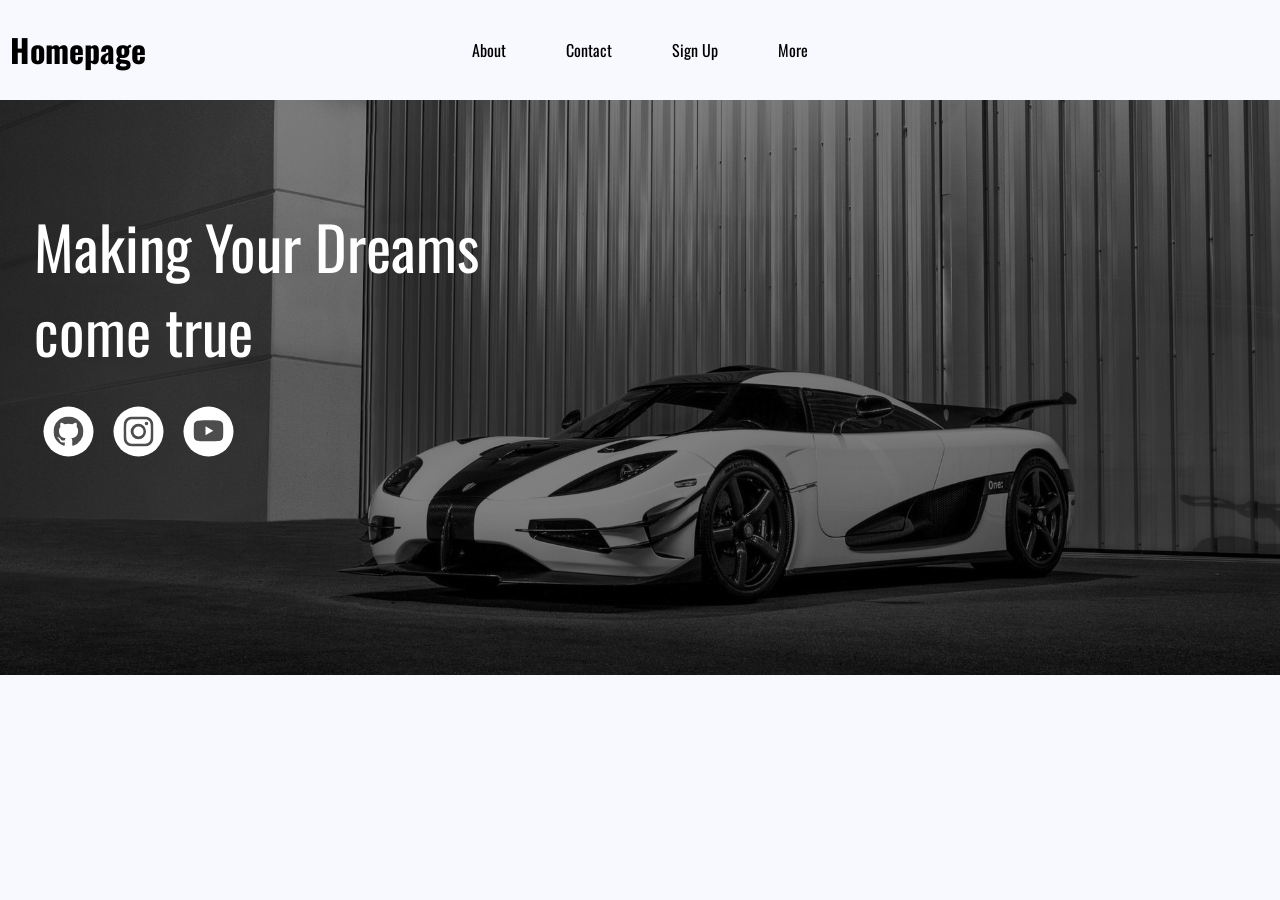
==== index.html @ 8c247302 "Add files via upload" ====
<!DOCTYPE html>
<html lang="en">
<head>
    <meta charset="UTF-8">
    <meta name="viewport" content="width=device-width, initial-scale=1.0">
    <link rel="stylesheet" href="temp.css">
    <link rel="preconnect" href="https://fonts.googleapis.com">
<link rel="preconnect" href="https://fonts.gstatic.com" crossorigin>
<link href="https://fonts.googleapis.com/css2?family=Oswald:wght@200..700&display=swap" rel="stylesheet">
    <title>Home</title>
</head>
<body>
    <div class="loading-screen">
        <div class="loader">
          <span></span>
        </div>
        <p id="load">Loading...</p>
      </div>
    <div class="content">
        <header>
            <h1>Homepage</h1>
            <nav>
                <ul>
                    <li><a href="about.html" class="button">About</a></li>
                    <li><a href="" class="button">Contact</a></li>
                    <li><a href="Signup.html" class="button">Sign Up</a></li>
                    <li><a href="more.html" class="button">More</a></li>
                </ul>
            </nav>
        </header>
        <main>
            <section>
                <div class="image-container">
                    <img src="images/koen.jpg" alt="koenigsegg" id="koen">
                    <div class="overlay-text">
                        <div>Making Your Dreams <br>come true</div>
                        <div class="additionel-content">
                            
                            <ul class="example-2">
                            
                                <li class="icon-content">
                                    <a href="https://github.com/Hightoast" aria-label="GitHub" data-social="github">
                                    <div class="filled"></div>
                                    <svg
                                        xmlns="http://www.w3.org/2000/svg"
                                        width="16"
                                        height="16"
                                        fill="currentColor"
                                        class="bi bi-github"
                                        viewBox="0 0 16 16"
                                        xml:space="preserve"
                                    >
                                        <path
                                        d="M8 0C3.58 0 0 3.58 0 8c0 3.54 2.29 6.53 5.47 7.59.4.07.55-.17.55-.38 0-.19-.01-.82-.01-1.49-2.01.37-2.53-.49-2.69-.94-.09-.23-.48-.94-.82-1.13-.28-.15-.68-.52-.01-.53.63-.01 1.08.58 1.23.82.72 1.21 1.87.87 2.33.66.07-.52.28-.87.51-1.07-1.78-.2-3.64-.89-3.64-3.95 0-.87.31-1.59.82-2.15-.08-.2-.36-1.02.08-2.12 0 0 .67-.21 2.2.82.64-.18 1.32-.27 2-.27s1.36.09 2 .27c1.53-1.04 2.2-.82 2.2-.82.44 1.1.16 1.92.08 2.12.51.56.82 1.27.82 2.15 0 3.07-1.87 3.75-3.65 3.95.29.25.54.73.54 1.48 0 1.07-.01 1.93-.01 2.2 0 .21.15.46.55.38A8.01 8.01 0 0 0 16 8c0-4.42-3.58-8-8-8"
                                        fill="currentColor"
                                        ></path>
                                    </svg>
                                    </a>
                                    <div class="tooltip">GitHub</div>
                                </li>
                                <li class="icon-content">
                                    <a
                                    href="https://www.instagram.com/abdou_guenidi/"
                                    aria-label="Instagram"
                                    data-social="instagram"
                                    >
                                    <div class="filled"></div>
                                    <svg
                                        xmlns="http://www.w3.org/2000/svg"
                                        width="16"
                                        height="16"
                                        fill="currentColor"
                                        class="bi bi-instagram"
                                        viewBox="0 0 16 16"
                                        xml:space="preserve"
                                    >
                                        <path
                                        d="M8 0C5.829 0 5.556.01 4.703.048 3.85.088 3.269.222 2.76.42a3.9 3.9 0 0 0-1.417.923A3.9 3.9 0 0 0 .42 2.76C.222 3.268.087 3.85.048 4.7.01 5.555 0 5.827 0 8.001c0 2.172.01 2.444.048 3.297.04.852.174 1.433.372 1.942.205.526.478.972.923 1.417.444.445.89.719 1.416.923.51.198 1.09.333 1.942.372C5.555 15.99 5.827 16 8 16s2.444-.01 3.298-.048c.851-.04 1.434-.174 1.943-.372a3.9 3.9 0 0 0 1.416-.923c.445-.445.718-.891.923-1.417.197-.509.332-1.09.372-1.942C15.99 10.445 16 10.173 16 8s-.01-2.445-.048-3.299c-.04-.851-.175-1.433-.372-1.941a3.9 3.9 0 0 0-.923-1.417A3.9 3.9 0 0 0 13.24.42c-.51-.198-1.092-.333-1.943-.372C10.443.01 10.172 0 7.998 0zm-.717 1.442h.718c2.136 0 2.389.007 3.232.046.78.035 1.204.166 1.486.275.373.145.64.319.92.599s.453.546.598.92c.11.281.24.705.275 1.485.039.843.047 1.096.047 3.231s-.008 2.389-.047 3.232c-.035.78-.166 1.203-.275 1.485a2.5 2.5 0 0 1-.599.919c-.28.28-.546.453-.92.598-.28.11-.704.24-1.485.276-.843.038-1.096.047-3.232.047s-2.39-.009-3.233-.047c-.78-.036-1.203-.166-1.485-.276a2.5 2.5 0 0 1-.92-.598 2.5 2.5 0 0 1-.6-.92c-.109-.281-.24-.705-.275-1.485-.038-.843-.046-1.096-.046-3.233s.008-2.388.046-3.231c.036-.78.166-1.204.276-1.486.145-.373.319-.64.599-.92s.546-.453.92-.598c.282-.11.705-.24 1.485-.276.738-.034 1.024-.044 2.515-.045zm4.988 1.328a.96.96 0 1 0 0 1.92.96.96 0 0 0 0-1.92m-4.27 1.122a4.109 4.109 0 1 0 0 8.217 4.109 4.109 0 0 0 0-8.217m0 1.441a2.667 2.667 0 1 1 0 5.334 2.667 2.667 0 0 1 0-5.334"
                                        fill="currentColor"
                                        ></path>
                                    </svg>
                                    </a>
                                    <div class="tooltip">Instagram</div>
                                </li>
                                <li class="icon-content">
                                    <a href="https://youtube.com/" aria-label="Youtube" data-social="youtube">
                                    <div class="filled"></div>
                                    <svg xmlns="http://www.w3.org/2000/svg"
                                        width="16"
                                        height="16"
                                        fill="currentColor"
                                        class="bi bi-youtube"
                                        viewBox="0 0 16 16"
                                        xml:space="preserve"
                                    >
                                        <path
                                        d="M8.051 1.999h.089c.822.003 4.987.033 6.11.335a2.01 2.01 0 0 1 1.415 1.42c.101.38.172.883.22 1.402l.01.104.022.26.008.104c.065.914.073 1.77.074 1.957v.075c-.001.194-.01 1.108-.082 2.06l-.008.105-.009.104c-.05.572-.124 1.14-.235 1.558a2.01 2.01 0 0 1-1.415 1.42c-1.16.312-5.569.334-6.18.335h-.142c-.309 0-1.587-.006-2.927-.052l-.17-.006-.087-.004-.171-.007-.171-.007c-1.11-.049-2.167-.128-2.654-.26a2.01 2.01 0 0 1-1.415-1.419c-.111-.417-.185-.986-.235-1.558L.09 9.82l-.008-.104A31 31 0 0 1 0 7.68v-.123c.002-.215.01-.958.064-1.778l.007-.103.003-.052.008-.104.022-.26.01-.104c.048-.519.119-1.023.22-1.402a2.01 2.01 0 0 1 1.415-1.42c.487-.13 1.544-.21 2.654-.26l.17-.007.172-.006.086-.003.171-.007A100 100 0 0 1 7.858 2zM6.4 5.209v4.818l4.157-2.408z"
                                        fill="currentColor"
                                        ></path>
                                    </svg>
                                    </a>
                                    <div class="tooltip">Youtube</div>
                                </li>
                            </ul>
                        </div>
                    </div>
                    
            </section>
        </main>
    </div>
</body>
</html>
---- temp.css ----
body{
    margin: 0px;
    background-color: ghostwhite;
    font-family: Georgia,merriweather,times new roman;
    line-height: 1.4;
    font-family: oswald;
    overflow: hidden;
}
header{
    padding: 30px 10px 30px 10px;
    display:flex;
    justify-content: center;
    align-items: center;
    height: 40px;
    z-index: 10;
    box-shadow: 0 4px 5px rgba(0, 0, 0, 0.1);
}
header h1{
    position:absolute;
    left: 10px;
    color: black;
    font-family: "oswald";
}
nav{
    display:flex;
    justify-content: center;
    margin: auto;
}
nav ul{
    display: flex;
    justify-content: space-evenly;
    padding: 0;
    margin: 0;
    color: black;
}
nav ul li{
    text-decoration: none;
    list-style: none;
    margin: 0 20px;
    color: #000;
}
.button{
    text-decoration: none;
    padding: 5px 10px 5px 10px;
    border-radius: 15px;
    color: #000;
}
.button:visited{
    color: black;
}
.button:hover{
    border-radius: 15px;
    background-color: rgb(40, 40, 40);
    color:white;
    transition: 0.5s ease-in-out;
    box-shadow: 0px 0px 15px rgb(40, 40, 40);
}
.button:active{
    color: #000;
}
#koen{
    top: 0;
    width:100%;
    height: auto;
    filter: grayscale(100%) brightness(50%);

}
.image-container {
    position: relative; 
    display: inline-block;
    top: 0;
  }
  
  .image-container img {
    display: block; 
    width: 100%; 
    height: auto; 
  }
  
  .overlay-text {
    position: absolute; 
    top: 40%;
    left: 20%; 
    transform: translate(-50%, -50%); 
    color: white; 
    padding: 10px 20px; 
    font-size: 60px; 
    text-align: left; 
    z-index: 0;
  }
  .additional-content {
    position: relative;
    z-index: 0; 
    margin-top: 20px; 
    padding: 10px;
} 
ul {
    list-style: none;
  }
  
  .example-2 {
    display: flex;
    justify-content: center;
    align-items: center;
    left: 30px;
    margin: 35px 0 0 0;
    padding: 0;
    width: 210px;
  }
  .example-2 .icon-content {
    margin: 0 10px;
    position: relative;
  }
  .example-2 .icon-content .tooltip {
    position: absolute;
    top: -30px;
    left: 50%;
    transform: translateX(-50%);
    color: #fff;
    padding: 6px 10px;
    border-radius: 5px;
    opacity: 0;
    visibility: hidden;
    font-size: 14px;
    transition: all 0.3s ease;
  }
  .example-2 .icon-content:hover .tooltip {
    opacity: 1;
    visibility: visible;
    top: -40px;
  }
  .example-2 .icon-content a {
    position: relative;
    overflow: hidden;
    display: flex;
    justify-content: center;
    align-items: center;
    width: 50px;
    height: 50px;
    border-radius: 50%;
    color: #4d4d4d;
    background-color: #fff;
    transition: all 0.3s ease-in-out;
  }
  .example-2 .icon-content a:hover {
    box-shadow: 3px 2px 45px 0px rgb(0 0 0 / 12%);
  }
  .example-2 .icon-content a svg {
    position: relative;
    z-index: 1;
    width: 30px;
    height: 30px;
  }
  .example-2 .icon-content a:hover {
    color: white;
  }
  .example-2 .icon-content a .filled {
    position: absolute;
    top: auto;
    bottom: 0;
    left: 0;
    width: 100%;
    height: 0;
    background-color: #000;
    transition: all 0.3s ease-in-out;
  }
  .example-2 .icon-content a:hover .filled {
    height: 100%;
  }
  

  
  .example-2 .icon-content a[data-social="github"] .filled,
  .example-2 .icon-content a[data-social="github"] ~ .tooltip {
    background-color: #24262a;
  }
  .example-2 .icon-content a[data-social="instagram"] .filled,
  .example-2 .icon-content a[data-social="instagram"] ~ .tooltip {
    background: linear-gradient(
      45deg,
      #405de6,
      #5b51db,
      #b33ab4,
      #c135b4,
      #e1306c,
      #fd1f1f
    );
  }
  .example-2 .icon-content a[data-social="youtube"] .filled,
  .example-2 .icon-content a[data-social="youtube"] ~ .tooltip {
    background-color: #ff0000;
  }

.loading-screen {
  position: fixed;
  top: 0;
  left: 0;
  width: 100%;
  height: 100%;
  background-color: #474747; 
  display: flex;
  flex-direction: column;
  justify-content: center;
  align-items: center;
  z-index: 9999; 
  font-family: Arial, sans-serif;
  opacity: 1;
  visibility: visible;
  animation: hide-loading 4s ease forwards;
}

#load{
  font-family: "oswald";
  font-size: larger;
}
.loader {
  position: relative;
  width: 150px;
  height: 150px;
  background: transparent;
  border-radius: 50%;
  box-shadow: 25px 25px 75px rgba(0, 0, 0, 0.55);
  border: 1px solid #000000;
  display: flex;
  align-items: center;
  justify-content: center;
  overflow: hidden;
}

.loader::before {
  content: '';
  position: absolute;
  inset: 20px;
  background: transparent;
  border: 1px dashed #000000;
  border-radius: 50%;
  box-shadow: inset -5px -5px 25px rgba(0, 0, 0, 0.25),
              inset 5px 5px 35px rgba(0, 0, 0, 0.25);
}

.loader::after {
  content: '';
  position: absolute;
  width: 50px;
  height: 50px;
  border-radius: 50%;
  border: 1px dashed #000000;
  box-shadow: inset -5px -5px 25px rgba(0, 0, 0, 0.25),
              inset 5px 5px 35px rgba(0, 0, 0, 0.25);
}

.loader span {
  position: absolute;
  top: 50%;
  left: 50%;
  width: 50%;
  height: 100%;
  background: transparent;
  transform-origin: top left;
  animation: radar81 2s linear infinite;
  border-top: 1px dashed #000000;
}

.loader span::before {
  content: '';
  position: absolute;
  top: 0;
  left: 0;
  width: 100%;
  height: 100%;
  background: seagreen;
  transform-origin: top left;
  transform: rotate(-55deg);
  filter: blur(30px) drop-shadow(20px 20px 20px seagreen);
}


@keyframes radar81 {
  0% {
    transform: rotate(0deg);
  }
  100% {
    transform: rotate(360deg);
  }
}


@keyframes hide-loading {
  0%, 87.5% {
    opacity: 1;
  }
  100% {
    opacity: 0;
    visibility: hidden;
  }
}

@keyframes show-content {
  to {
    opacity: 1;
    visibility: visible;
  }
}

.content {
  opacity: 0;
  visibility: hidden;
  animation: show-content 1s ease forwards;
}
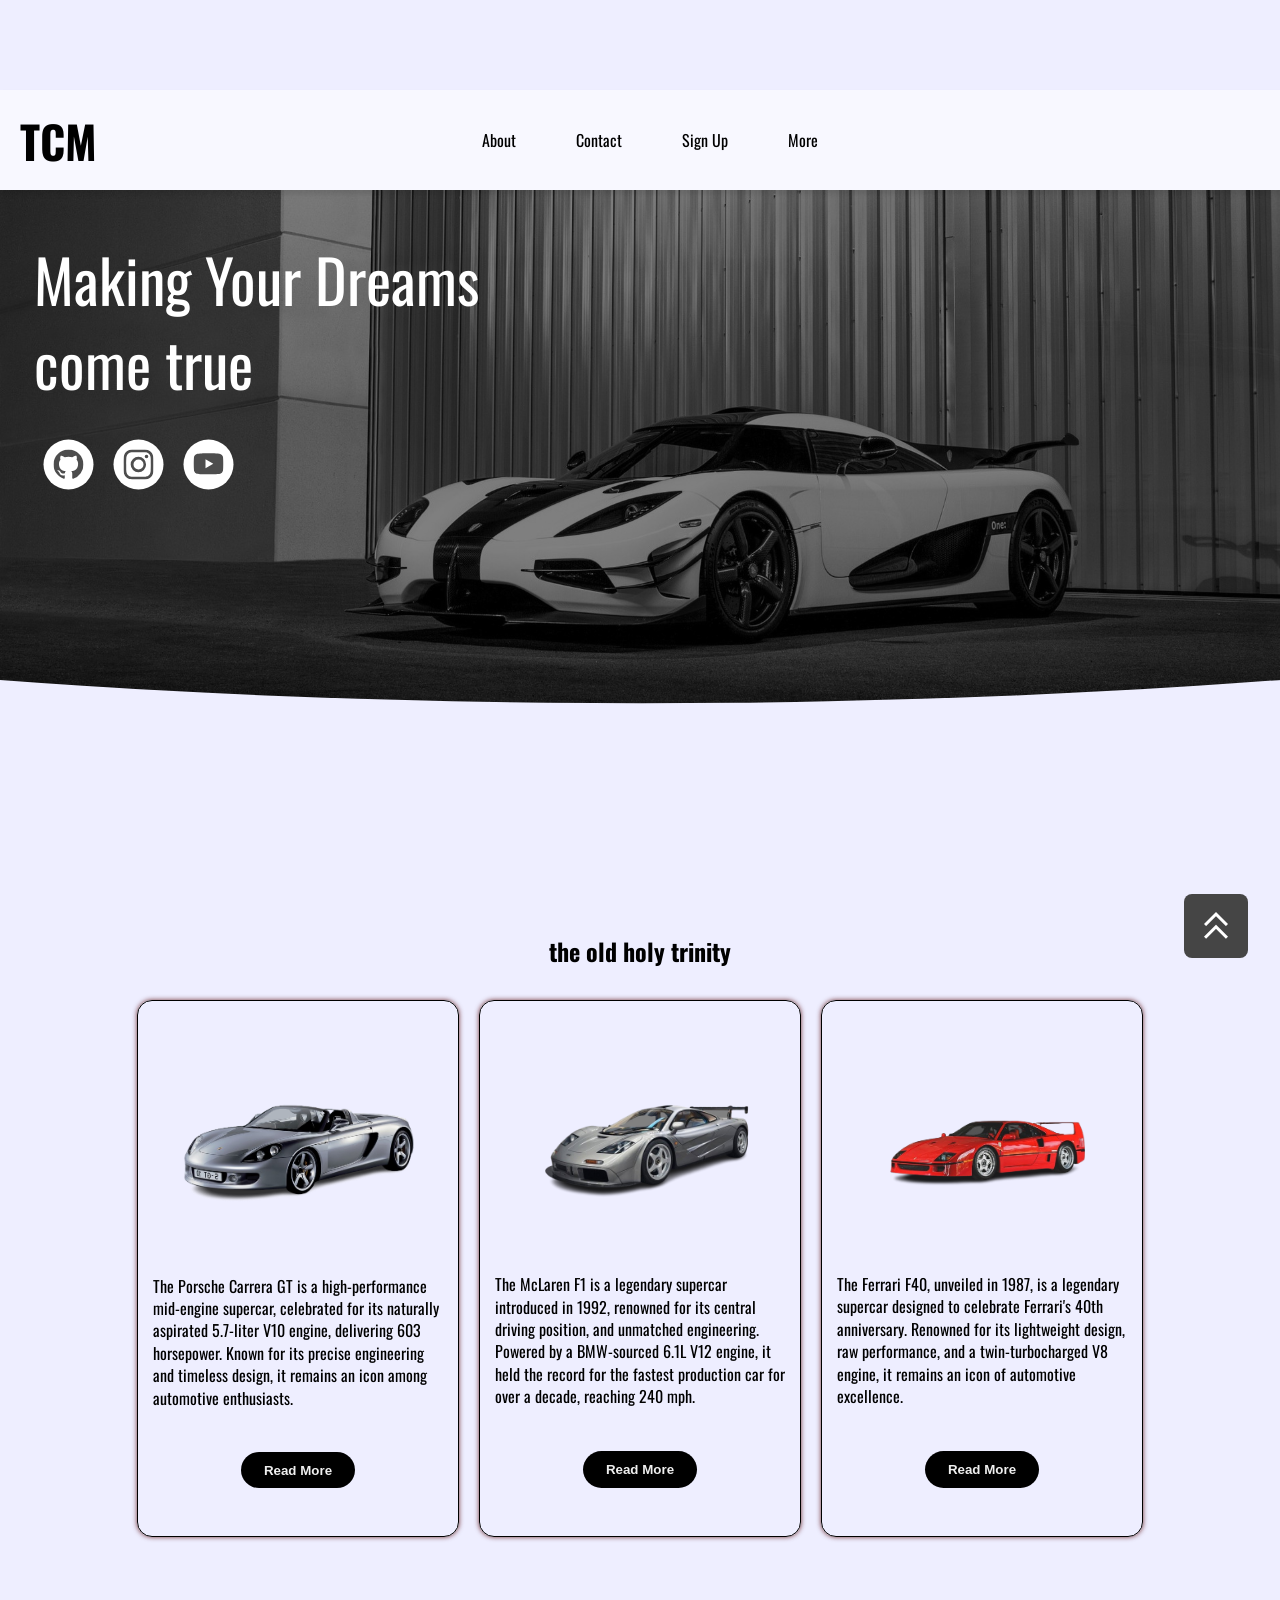
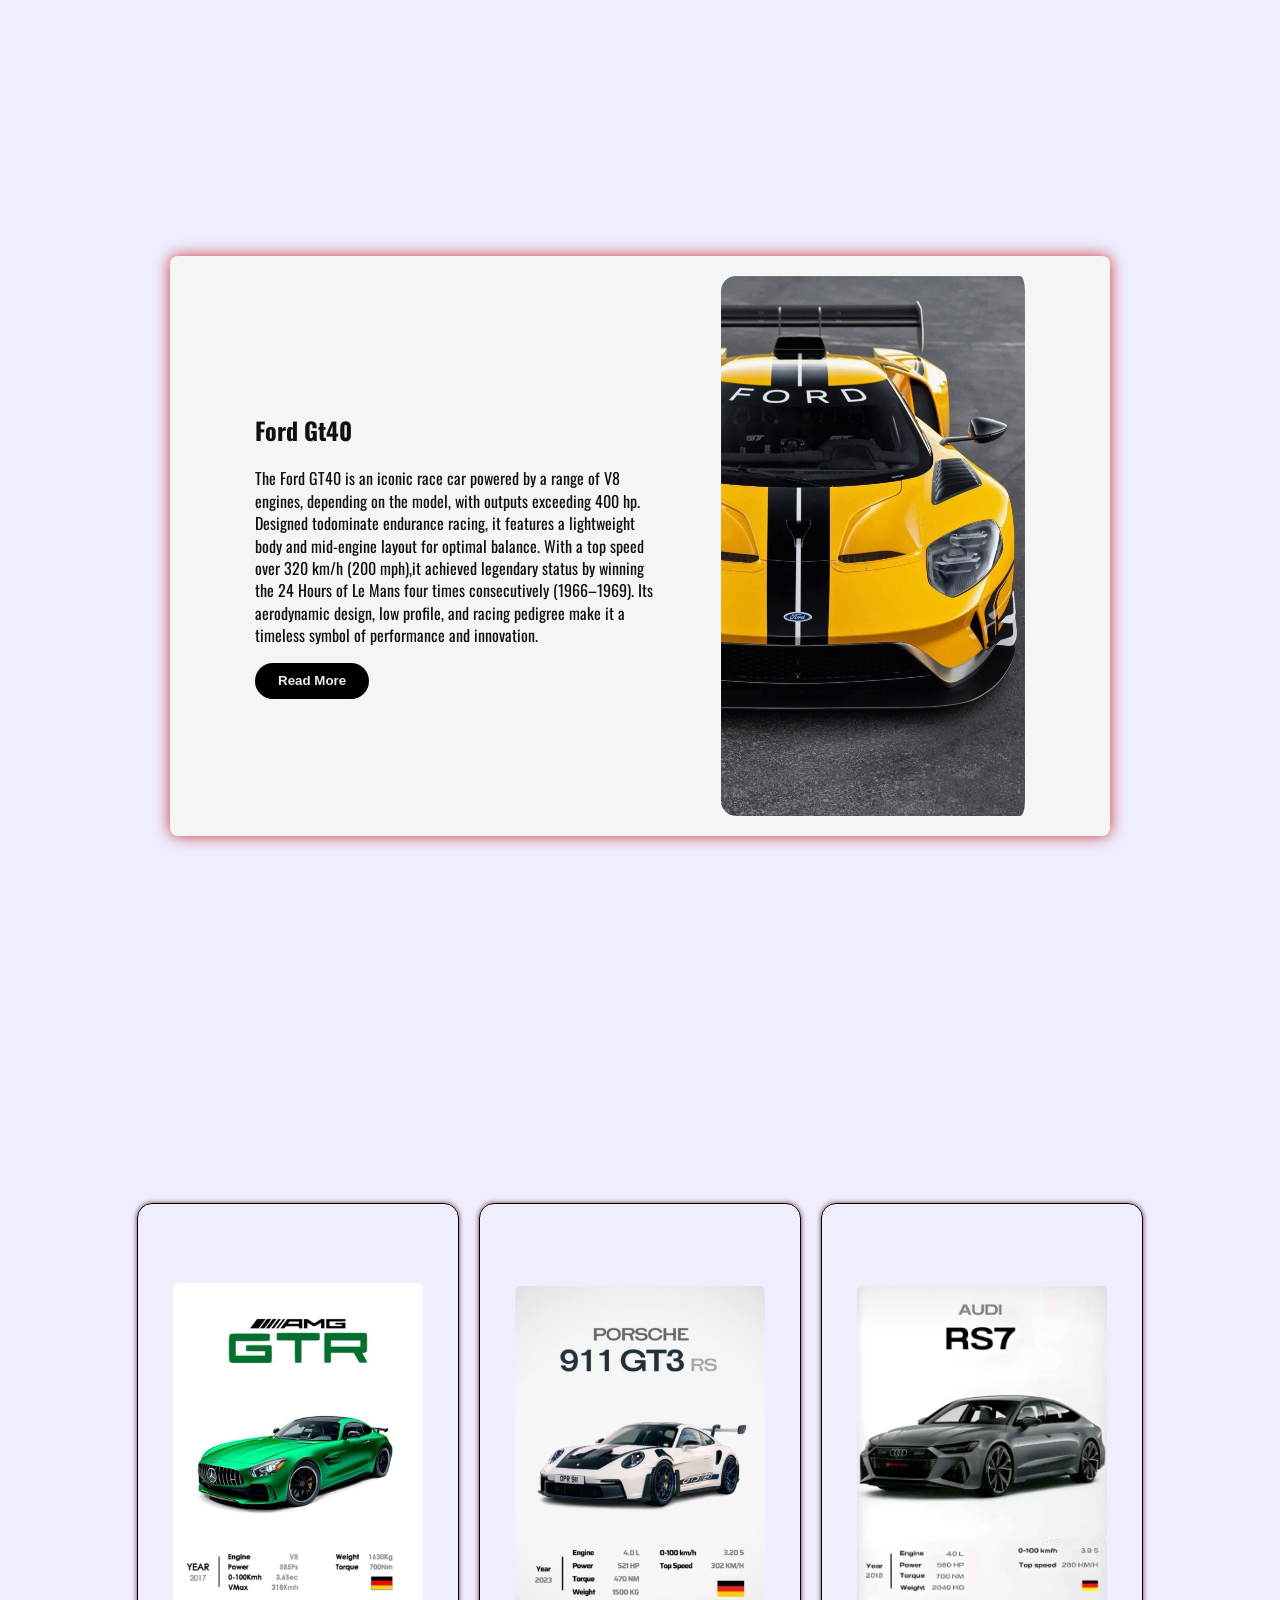
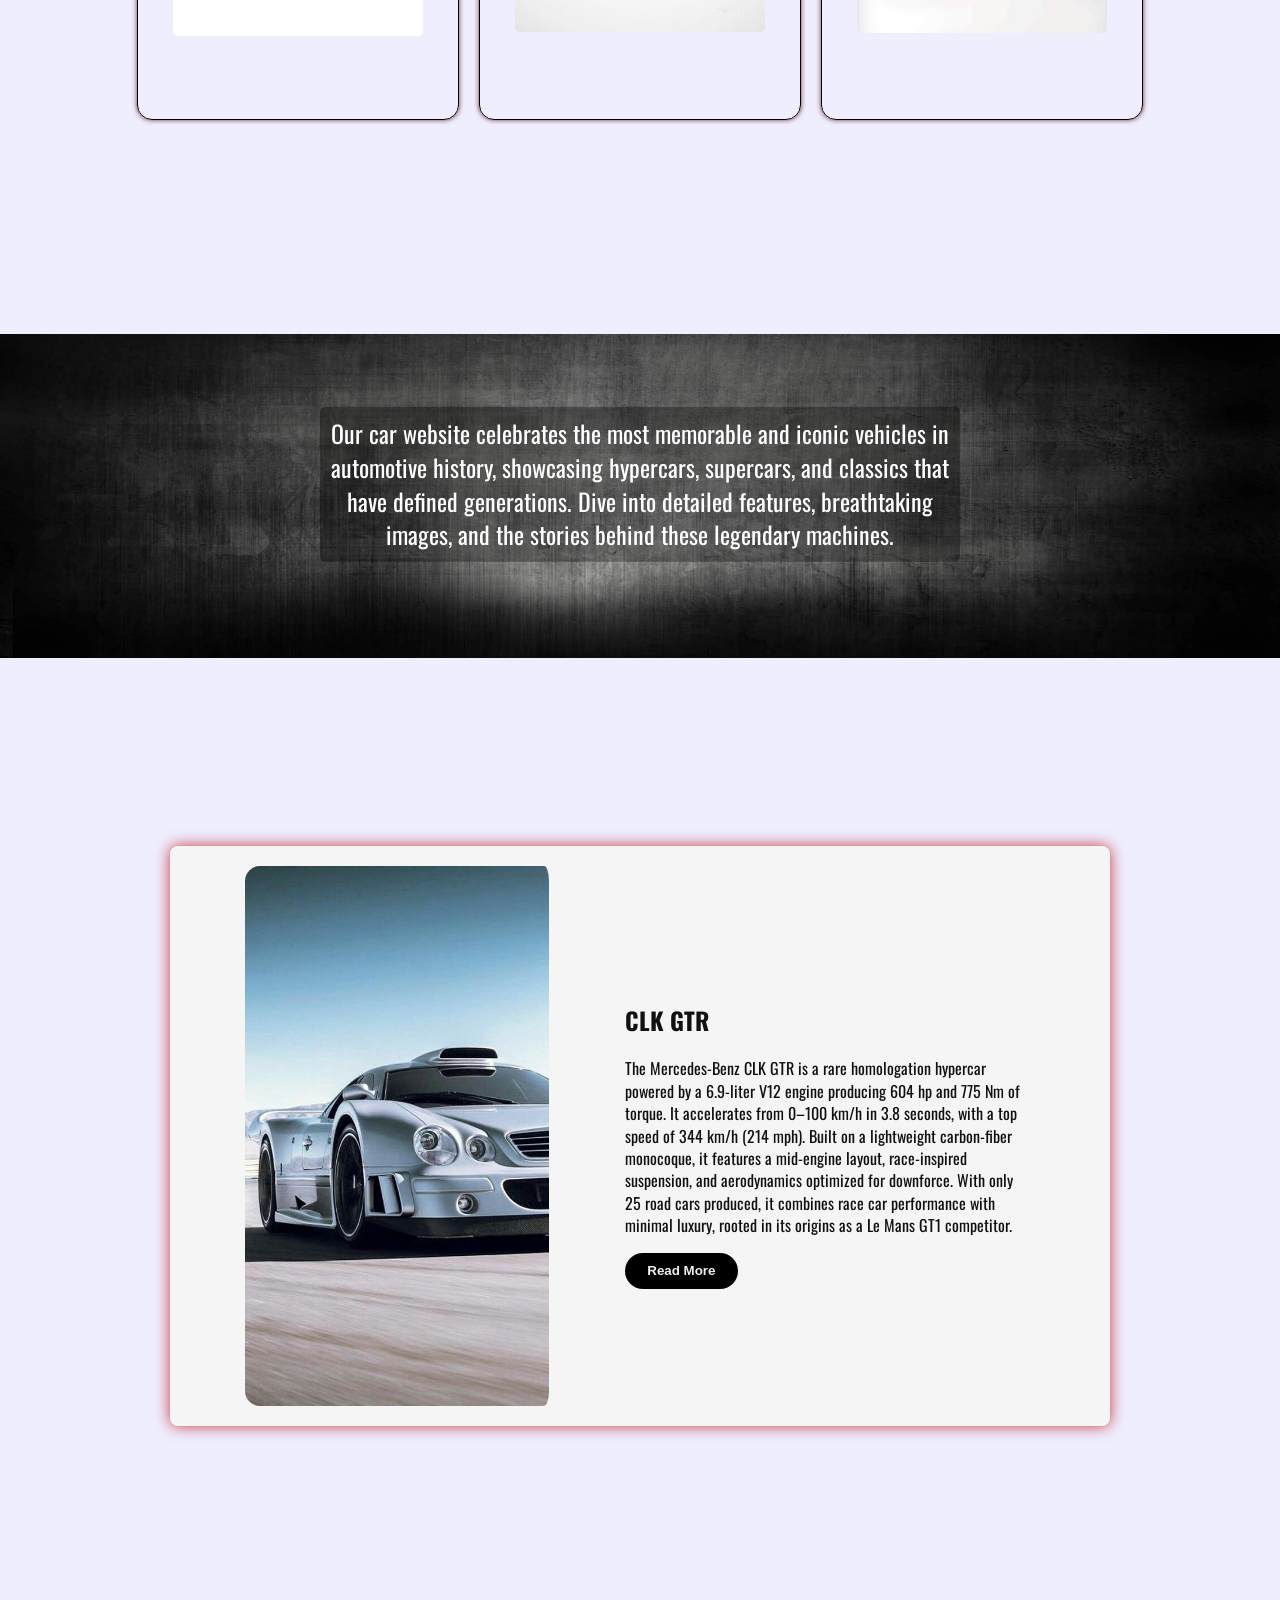
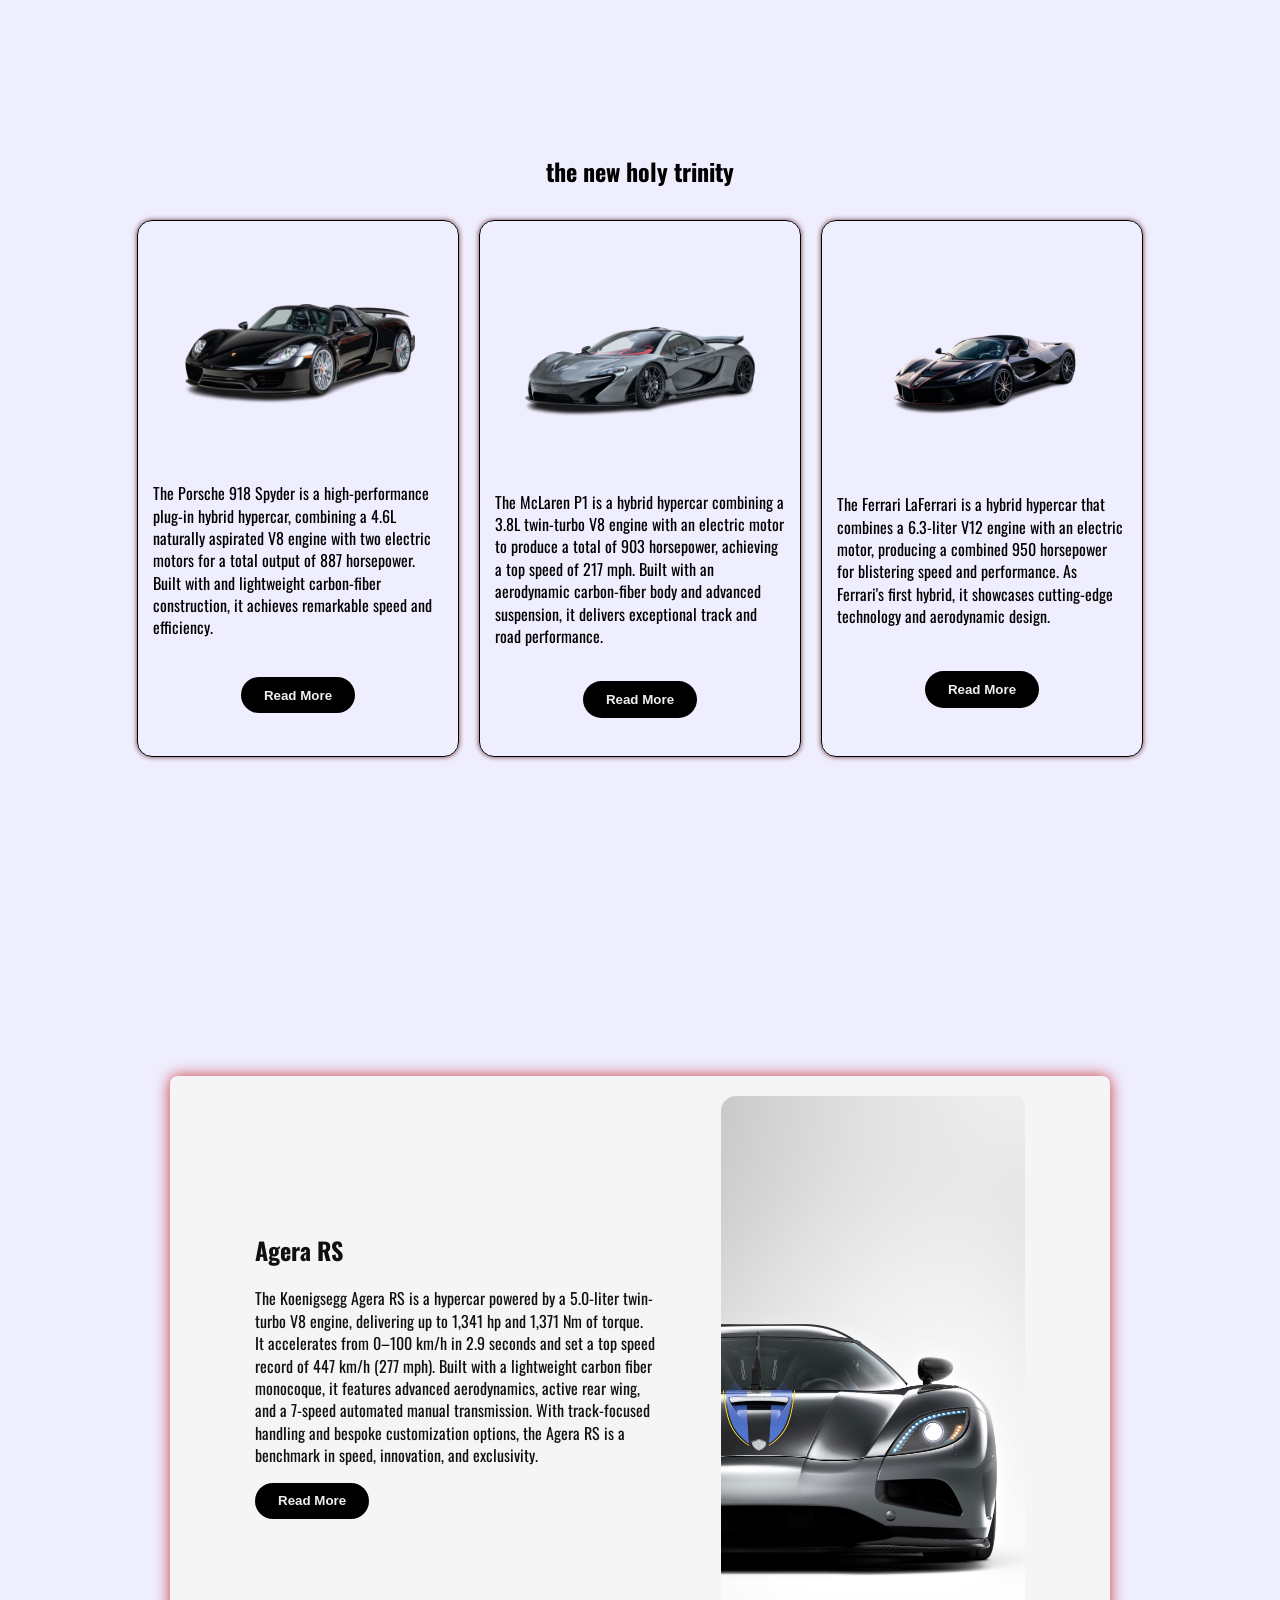
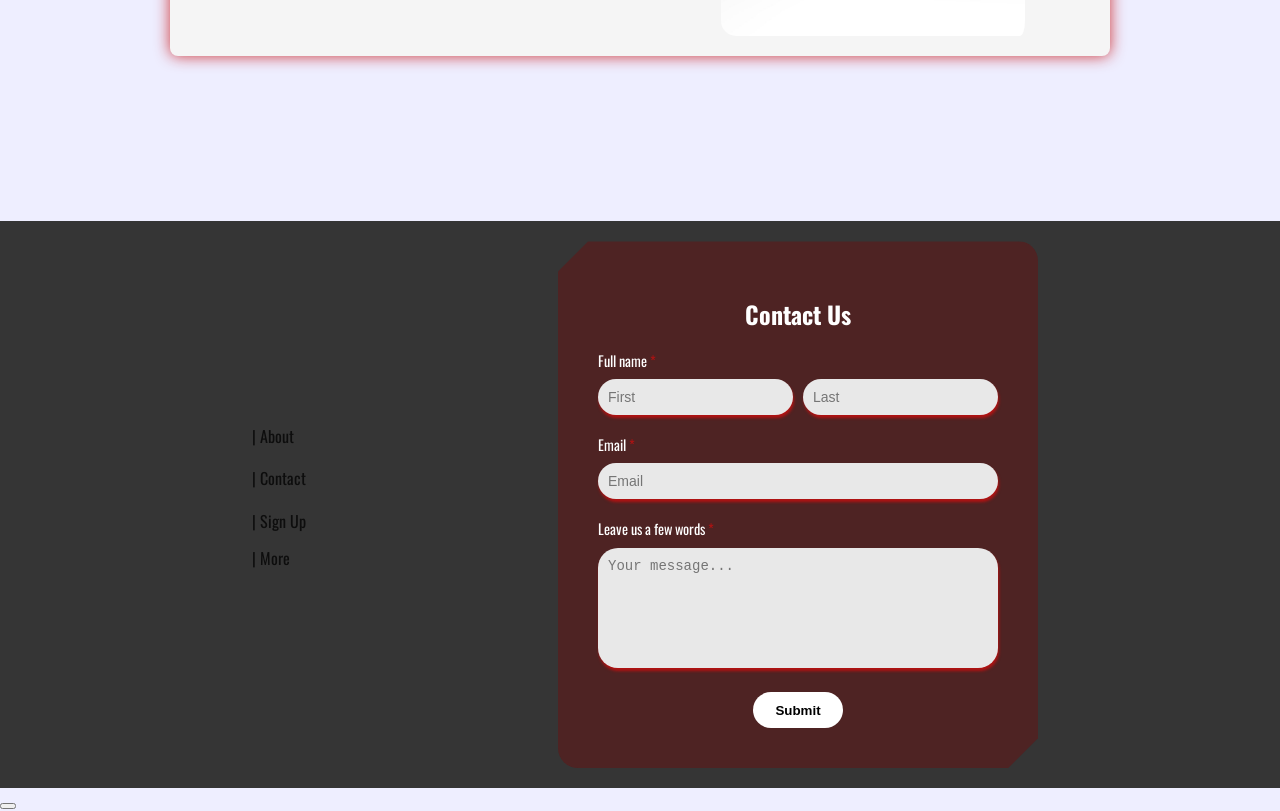
==== commit 8fff8b21: "Add files via upload" ====
--- a/index.html
+++ b/index.html
@@ -7,6 +7,10 @@
     <link rel="preconnect" href="https://fonts.googleapis.com">
 <link rel="preconnect" href="https://fonts.gstatic.com" crossorigin>
 <link href="https://fonts.googleapis.com/css2?family=Oswald:wght@200..700&display=swap" rel="stylesheet">
+<link rel="preconnect" href="https://fonts.googleapis.com">
+<link rel="preconnect" href="https://fonts.gstatic.com" crossorigin>
+<link href="https://fonts.googleapis.com/css2?family=Montserrat:ital,wght@0,100&display=swap" rel="stylesheet">
+<link rel="stylesheet" href="https://fonts.googleapis.com/css2?family=Material+Symbols+Outlined:opsz,wght,FILL,GRAD@20..48,100..700,0..1,-50..200" />
     <title>Home</title>
 </head>
 <body>
@@ -15,98 +19,339 @@
           <span></span>
         </div>
         <p id="load">Loading...</p>
-      </div>
-    <div class="content">
-        <header>
-            <h1>Homepage</h1>
-            <nav>
-                <ul>
-                    <li><a href="about.html" class="button">About</a></li>
-                    <li><a href="" class="button">Contact</a></li>
-                    <li><a href="Signup.html" class="button">Sign Up</a></li>
-                    <li><a href="more.html" class="button">More</a></li>
+    </div>
+    <div class="content id="#top">
+        <div id="idk">
+            <header>
+                <span class="tool"><h1 id="five">TCM</h1><span class="tool-text">The Car Museum</span></span> 
+                <nav>
+                    <ul>
+                        <li><a href="about.html" class="button">About</a></li>
+                        <li><a href="contact.html" class="button">Contact</a></li>
+                        <li><a href="Signup.html" class="button">Sign Up</a></li>
+                        <li><a href="more.html" class="button">More</a></li>
+                    </ul>
+                </nav>
+            </header>
+            <section>
+                    <div class="image-container">
+                        <img src="images/koen.jpg" alt="koenigsegg" id="koen">
+                        <div class="overlay-text">
+                            <div>Making Your Dreams <br>come true</div>
+                            <div class="additionel-content">
+                                
+                                <ul class="example-2">
+                                
+                                    <li class="icon-content">
+                                        <a href="https://github.com/Hightoast" aria-label="GitHub" data-social="github">
+                                        <div class="filled"></div>
+                                        <svg
+                                            xmlns="http://www.w3.org/2000/svg"
+                                            width="16"
+                                            height="16"
+                                            fill="currentColor"
+                                            class="bi bi-github"
+                                            viewBox="0 0 16 16"
+                                            xml:space="preserve"
+                                        >
+                                            <path
+                                            d="M8 0C3.58 0 0 3.58 0 8c0 3.54 2.29 6.53 5.47 7.59.4.07.55-.17.55-.38 0-.19-.01-.82-.01-1.49-2.01.37-2.53-.49-2.69-.94-.09-.23-.48-.94-.82-1.13-.28-.15-.68-.52-.01-.53.63-.01 1.08.58 1.23.82.72 1.21 1.87.87 2.33.66.07-.52.28-.87.51-1.07-1.78-.2-3.64-.89-3.64-3.95 0-.87.31-1.59.82-2.15-.08-.2-.36-1.02.08-2.12 0 0 .67-.21 2.2.82.64-.18 1.32-.27 2-.27s1.36.09 2 .27c1.53-1.04 2.2-.82 2.2-.82.44 1.1.16 1.92.08 2.12.51.56.82 1.27.82 2.15 0 3.07-1.87 3.75-3.65 3.95.29.25.54.73.54 1.48 0 1.07-.01 1.93-.01 2.2 0 .21.15.46.55.38A8.01 8.01 0 0 0 16 8c0-4.42-3.58-8-8-8"
+                                            fill="currentColor"
+                                            ></path>
+                                        </svg>
+                                        </a>
+                                        <div class="tooltip">GitHub</div>
+                                    </li>
+                                    <li class="icon-content">
+                                        <a
+                                        href="https://www.instagram.com/abdou_guenidi/"
+                                        aria-label="Instagram"
+                                        data-social="instagram"
+                                        >
+                                        <div class="filled"></div>
+                                        <svg
+                                            xmlns="http://www.w3.org/2000/svg"
+                                            width="16"
+                                            height="16"
+                                            fill="currentColor"
+                                            class="bi bi-instagram"
+                                            viewBox="0 0 16 16"
+                                            xml:space="preserve"
+                                        >
+                                            <path
+                                            d="M8 0C5.829 0 5.556.01 4.703.048 3.85.088 3.269.222 2.76.42a3.9 3.9 0 0 0-1.417.923A3.9 3.9 0 0 0 .42 2.76C.222 3.268.087 3.85.048 4.7.01 5.555 0 5.827 0 8.001c0 2.172.01 2.444.048 3.297.04.852.174 1.433.372 1.942.205.526.478.972.923 1.417.444.445.89.719 1.416.923.51.198 1.09.333 1.942.372C5.555 15.99 5.827 16 8 16s2.444-.01 3.298-.048c.851-.04 1.434-.174 1.943-.372a3.9 3.9 0 0 0 1.416-.923c.445-.445.718-.891.923-1.417.197-.509.332-1.09.372-1.942C15.99 10.445 16 10.173 16 8s-.01-2.445-.048-3.299c-.04-.851-.175-1.433-.372-1.941a3.9 3.9 0 0 0-.923-1.417A3.9 3.9 0 0 0 13.24.42c-.51-.198-1.092-.333-1.943-.372C10.443.01 10.172 0 7.998 0zm-.717 1.442h.718c2.136 0 2.389.007 3.232.046.78.035 1.204.166 1.486.275.373.145.64.319.92.599s.453.546.598.92c.11.281.24.705.275 1.485.039.843.047 1.096.047 3.231s-.008 2.389-.047 3.232c-.035.78-.166 1.203-.275 1.485a2.5 2.5 0 0 1-.599.919c-.28.28-.546.453-.92.598-.28.11-.704.24-1.485.276-.843.038-1.096.047-3.232.047s-2.39-.009-3.233-.047c-.78-.036-1.203-.166-1.485-.276a2.5 2.5 0 0 1-.92-.598 2.5 2.5 0 0 1-.6-.92c-.109-.281-.24-.705-.275-1.485-.038-.843-.046-1.096-.046-3.233s.008-2.388.046-3.231c.036-.78.166-1.204.276-1.486.145-.373.319-.64.599-.92s.546-.453.92-.598c.282-.11.705-.24 1.485-.276.738-.034 1.024-.044 2.515-.045zm4.988 1.328a.96.96 0 1 0 0 1.92.96.96 0 0 0 0-1.92m-4.27 1.122a4.109 4.109 0 1 0 0 8.217 4.109 4.109 0 0 0 0-8.217m0 1.441a2.667 2.667 0 1 1 0 5.334 2.667 2.667 0 0 1 0-5.334"
+                                            fill="currentColor"
+                                            ></path>
+                                        </svg>
+                                        </a>
+                                        <div class="tooltip">Instagram</div>
+                                    </li>
+                                    <li class="icon-content">
+                                        <a href="https://youtube.com/" aria-label="Youtube" data-social="youtube">
+                                        <div class="filled"></div>
+                                        <svg xmlns="http://www.w3.org/2000/svg"
+                                            width="16"
+                                            height="16"
+                                            fill="currentColor"
+                                            class="bi bi-youtube"
+                                            viewBox="0 0 16 16"
+                                            xml:space="preserve"
+                                        >
+                                            <path
+                                            d="M8.051 1.999h.089c.822.003 4.987.033 6.11.335a2.01 2.01 0 0 1 1.415 1.42c.101.38.172.883.22 1.402l.01.104.022.26.008.104c.065.914.073 1.77.074 1.957v.075c-.001.194-.01 1.108-.082 2.06l-.008.105-.009.104c-.05.572-.124 1.14-.235 1.558a2.01 2.01 0 0 1-1.415 1.42c-1.16.312-5.569.334-6.18.335h-.142c-.309 0-1.587-.006-2.927-.052l-.17-.006-.087-.004-.171-.007-.171-.007c-1.11-.049-2.167-.128-2.654-.26a2.01 2.01 0 0 1-1.415-1.419c-.111-.417-.185-.986-.235-1.558L.09 9.82l-.008-.104A31 31 0 0 1 0 7.68v-.123c.002-.215.01-.958.064-1.778l.007-.103.003-.052.008-.104.022-.26.01-.104c.048-.519.119-1.023.22-1.402a2.01 2.01 0 0 1 1.415-1.42c.487-.13 1.544-.21 2.654-.26l.17-.007.172-.006.086-.003.171-.007A100 100 0 0 1 7.858 2zM6.4 5.209v4.818l4.157-2.408z"
+                                            fill="currentColor"
+                                            ></path>
+                                        </svg>
+                                        </a>
+                                        <div class="tooltip">Youtube</div>
+                                    </li>
+                                </ul>
+                            </div>
+                    </div>
+            </section>
+        </div>
+        <section class="content-section1">
+            <h1>the old holy trinity</h1>
+            <div class="content-wrapper2">
+               <div class="card">
+                    <div class="card-img">
+                        <img src="images/f40-removebg-preview.png" alt="f40">
+                    </div>
+                    <div class="card-body">
+                        <p>The Ferrari F40, unveiled in 1987, 
+                            is a legendary supercar designed to 
+                            celebrate Ferrari's 40th anniversary. 
+                            Renowned for its lightweight design,
+                            raw performance, and a twin-turbocharged
+                            V8 engine, it remains an icon of automotive 
+                            excellence.</p>
+                    </div>
+                    <a href="https://en.wikipedia.org/wiki/Ferrari_F40" target=”_blank” class="read">
+                        <button type="button" class="card-button">Read More</button>
+                    </a>
+               </div>
+               <div class="card">
+                    <div class="card-img">
+                        <img src="images/mclaren-f113-removebg-preview.png" alt="mclarenf1">
+                    </div>
+                    <div class="card-body">
+                       <p>The McLaren F1 is a legendary supercar introduced in 1992, 
+                        renowned for its central driving position,
+                        and unmatched engineering. Powered by a BMW-sourced 6.1L V12 engine, 
+                        it held the record for the fastest production car for over a decade, 
+                        reaching 240 mph.</p>
+                    </div>
+                    <a href="https://en.wikipedia.org/wiki/McLaren_F1" target=”_blank” class="read">
+                        <button type="button" class="card-button">Read More</button>
+                    </a>
+                </div>
+                <div class="card">
+                    <div class="card-img">
+                        <img src="images/gt-removebg-preview.png" alt="carreraGT">
+                    </div>
+                    <div class="card-body">
+                       <p>The Porsche Carrera GT is a high-performance mid-engine supercar, 
+                        celebrated for its naturally aspirated 5.7-liter V10 engine, delivering 
+                        603 horsepower. Known for its precise engineering and timeless design, 
+                        it remains an icon among automotive enthusiasts.</p>
+                    </div>
+                    <a href="https://en.wikipedia.org/wiki/Porsche_Carrera_GT" target=”_blank” class="read">
+                        <button type="button" class="card-button">Read More</button>
+                    </a>
+                </div>
+            </div>
+        </section>
+        <section class="content-section">
+            <div class="content-wrapper1">
+                <div class="content-image">
+                  <img src="images/gt42.jpg" alt="GT40" class="content_img">
+                  <div class="text">
+                    <h1> Gt40 </h1>
+                  </div>
+                </div>
+                <div class="content-text">
+                    <h2>Ford Gt40</h2>
+                    <p>The Ford GT40 is an iconic race car powered by a range 
+                        of V8 engines, depending on the model, with outputs 
+                        exceeding 400 hp. Designed todominate endurance racing, 
+                        it features a lightweight body and mid-engine 
+                        layout for optimal balance. With a top speed over 
+                        320 km/h (200 mph),it achieved legendary status by 
+                        winning the 24 Hours of Le Mans four times consecutively 
+                        (1966–1969). Its aerodynamic design, low profile, and 
+                        racing pedigree make it a timeless symbol of performance 
+                        and innovation.</p>
+                        <a href="https://en.wikipedia.org/wiki/Ford_GT" target=”_blank” class="read">
+                            <button type="button" class="card-button1">Read More</button>
+                        </a>
+                </div>
+            </div>
+        </section>
+        <section class="content-section1">
+            <div class="content-wrapper2">
+                <a href="https://www.caranddriver.com/audi/rs7" target=”_blank”>
+                    <div class="card1">
+                        <div class="card-img">
+                            <img src="images/rs7.jpg" alt="rs7" class="spec">
+                        </div>
+                    </div>
+                </a>
+                <a href="https://www.caranddriver.com/porsche/911-gt3-gt3-rs" target=”_blank”>
+                    <div class="card1">
+                        <div class="card-img">
+                            <img src="images/911gt3rs.jpg" alt="911 GT3RS" class="spec">
+                        </div>
+                    </div>
+                </a>
+                <a href="https://www.caranddriver.com/reviews/a37023355/2021-mercedes-amg-gt-black-series-us-drive/" target=”_blank”>
+                    <div class="card1">
+                        <div class="card-img">
+                            <img src="images/amg.jpg" alt="amg gt" class="spec" >
+                        </div>
+                    </div>
+                </a>
+            </div>
+        </section>
+        <section id="break">
+            <img src="images/texture.jpg" alt="texture">
+            <p>Our car website celebrates the most memorable and iconic vehicles in automotive history, 
+                showcasing hypercars, supercars, and classics that have defined generations. Dive into 
+                detailed features, breathtaking images, and the stories behind these legendary machines.</p>
+        </section>
+        <section class="content-section">
+            <div class="content-wrapper1">
+                <div class="content-text">
+                    <h2>CLK GTR</h2>
+                    <p>The Mercedes-Benz CLK GTR is a rare homologation hypercar powered 
+                        by a 6.9-liter V12 engine producing 604 hp and 775 Nm of torque.
+                        It accelerates from 0–100 km/h in 3.8 seconds, with a top speed of 
+                        344 km/h (214 mph). Built on a lightweight carbon-fiber monocoque, 
+                        it features a mid-engine layout, race-inspired suspension, and 
+                        aerodynamics optimized for downforce. With only 25 road cars produced, 
+                        it combines race car performance with minimal luxury, rooted in its 
+                        origins as a Le Mans GT1 competitor.</p>
+                        <a href="https://en.wikipedia.org/wiki/Mercedes-Benz_CLK_GTR" target=”_blank” class="read">
+                            <button type="button" class="card-button1">Read More</button>
+                        </a>
+                    </div>
+                    <div class="content-image">
+                        <img src="images/gtr.jpg" alt="CLK GTR" class="content_img">
+                        <div class="text">
+                          <h1> clk GTR </h1>
+                        </div>
+                    </div>
+            </div>
+        </section>
+        <section class="content-section1">
+            <h1>the new holy trinity</h1>
+            <div class="content-wrapper2">
+               <div class="card">
+                    <div class="card-img">
+                        <img src="images/laferrari-removebg-preview.png" alt="LaFerrari">
+                    </div>
+                    <div class="card-body">
+                        <p>The Ferrari LaFerrari is a hybrid hypercar that combines a 6.3-liter 
+                            V12 engine with an electric motor, producing a combined 950 horsepower 
+                            for blistering speed and performance. As Ferrari's first hybrid, it showcases 
+                            cutting-edge technology and aerodynamic design. <p>
+                    </div>
+                    <a href="https://en.wikipedia.org/wiki/LaFerrari" target=”_blank” class="read">
+                        <button type="button" class="card-button">Read More</button>
+                    </a>
+               </div>
+               <div class="card">
+                    <div class="card-img">
+                        <img src="images/p1-removebg-preview.png" alt="McLaren_P1">
+                    </div>
+                    <div class="card-body">
+                       <p>The McLaren P1 is a hybrid hypercar combining a 3.8L twin-turbo V8 engine with an 
+                        electric motor to produce a total of 903 horsepower, achieving a top speed of 217 mph. 
+                        Built with an aerodynamic carbon-fiber body and advanced suspension, it delivers exceptional 
+                        track and road performance.</p>
+                    </div>
+                    <a href="https://en.wikipedia.org/wiki/McLaren_P1" target=”_blank” class="read">
+                        <button type="button" class="card-button">Read More</button>
+                    </a>
+                </div>
+                <div class="card">
+                    <div class="card-img">
+                        <img src="images/9118-removebg-preview.png" alt="Porsche_918_Spyder">
+                    </div>
+                    <div class="card-body">
+                       <p>The Porsche 918 Spyder is a high-performance plug-in hybrid hypercar, combining a 4.6L naturally 
+                        aspirated V8 engine with two electric motors for a total output of 887 horsepower. Built with and lightweight carbon-fiber construction, it achieves 
+                        remarkable speed and efficiency.
+                    </p>
+                    </div>
+                    <a href="https://en.wikipedia.org/wiki/Porsche_918_Spyder" target=”_blank” class="read">
+                        <button type="button" class="card-button">Read More</button>
+                    </a>
+                </div>
+            </div>
+        </section>
+        <section class="content-section">
+            <div class="content-wrapper1">
+                <div class="content-image">
+                  <img src="images/agerars.jpg" alt="Agera rs" class="content_img">
+                  <div class="text">
+                    <h1> Agera RS </h1>
+                  </div>
+                </div>
+                <div class="content-text">
+                    <h2>Agera RS</h2>
+                    <p>The Koenigsegg Agera RS is a hypercar powered by a 5.0-liter twin-turbo 
+                        V8 engine, delivering up to 1,341 hp and 1,371 Nm of torque. It accelerates 
+                        from 0–100 km/h in 2.9 seconds and set a top speed record of 447 km/h 
+                        (277 mph). Built with a lightweight carbon fiber monocoque, it features 
+                        advanced aerodynamics, active rear wing, and a 7-speed automated manual 
+                        transmission. With track-focused handling and bespoke customization options, 
+                        the Agera RS is a benchmark in speed, innovation, and exclusivity.</p>
+                        <a href="https://fr.wikipedia.org/wiki/Koenigsegg_Agera" target=”_blank” class="read">
+                            <button type="button" class="card-button1">Read More</button>
+                        </a>
+                </div>
+            </div>
+        </section>
+        <footer>
+            <div>
+                <ul id="fc">
+                    <li><a href="about.html" class="button2">| About</a></li>
+                    <li><a href="contact.html" class="button2">| Contact</a></li>
+                    <li><a href="Signup.html" class="button2">| Sign Up</a></li>
+                    <li<a href="more.html" class="button2">| More</a></li>
                 </ul>
-            </nav>
-        </header>
-        <main>
-            <section>
-                <div class="image-container">
-                    <img src="images/koen.jpg" alt="koenigsegg" id="koen">
-                    <div class="overlay-text">
-                        <div>Making Your Dreams <br>come true</div>
-                        <div class="additionel-content">
-                            
-                            <ul class="example-2">
-                            
-                                <li class="icon-content">
-                                    <a href="https://github.com/Hightoast" aria-label="GitHub" data-social="github">
-                                    <div class="filled"></div>
-                                    <svg
-                                        xmlns="http://www.w3.org/2000/svg"
-                                        width="16"
-                                        height="16"
-                                        fill="currentColor"
-                                        class="bi bi-github"
-                                        viewBox="0 0 16 16"
-                                        xml:space="preserve"
-                                    >
-                                        <path
-                                        d="M8 0C3.58 0 0 3.58 0 8c0 3.54 2.29 6.53 5.47 7.59.4.07.55-.17.55-.38 0-.19-.01-.82-.01-1.49-2.01.37-2.53-.49-2.69-.94-.09-.23-.48-.94-.82-1.13-.28-.15-.68-.52-.01-.53.63-.01 1.08.58 1.23.82.72 1.21 1.87.87 2.33.66.07-.52.28-.87.51-1.07-1.78-.2-3.64-.89-3.64-3.95 0-.87.31-1.59.82-2.15-.08-.2-.36-1.02.08-2.12 0 0 .67-.21 2.2.82.64-.18 1.32-.27 2-.27s1.36.09 2 .27c1.53-1.04 2.2-.82 2.2-.82.44 1.1.16 1.92.08 2.12.51.56.82 1.27.82 2.15 0 3.07-1.87 3.75-3.65 3.95.29.25.54.73.54 1.48 0 1.07-.01 1.93-.01 2.2 0 .21.15.46.55.38A8.01 8.01 0 0 0 16 8c0-4.42-3.58-8-8-8"
-                                        fill="currentColor"
-                                        ></path>
-                                    </svg>
-                                    </a>
-                                    <div class="tooltip">GitHub</div>
-                                </li>
-                                <li class="icon-content">
-                                    <a
-                                    href="https://www.instagram.com/abdou_guenidi/"
-                                    aria-label="Instagram"
-                                    data-social="instagram"
-                                    >
-                                    <div class="filled"></div>
-                                    <svg
-                                        xmlns="http://www.w3.org/2000/svg"
-                                        width="16"
-                                        height="16"
-                                        fill="currentColor"
-                                        class="bi bi-instagram"
-                                        viewBox="0 0 16 16"
-                                        xml:space="preserve"
-                                    >
-                                        <path
-                                        d="M8 0C5.829 0 5.556.01 4.703.048 3.85.088 3.269.222 2.76.42a3.9 3.9 0 0 0-1.417.923A3.9 3.9 0 0 0 .42 2.76C.222 3.268.087 3.85.048 4.7.01 5.555 0 5.827 0 8.001c0 2.172.01 2.444.048 3.297.04.852.174 1.433.372 1.942.205.526.478.972.923 1.417.444.445.89.719 1.416.923.51.198 1.09.333 1.942.372C5.555 15.99 5.827 16 8 16s2.444-.01 3.298-.048c.851-.04 1.434-.174 1.943-.372a3.9 3.9 0 0 0 1.416-.923c.445-.445.718-.891.923-1.417.197-.509.332-1.09.372-1.942C15.99 10.445 16 10.173 16 8s-.01-2.445-.048-3.299c-.04-.851-.175-1.433-.372-1.941a3.9 3.9 0 0 0-.923-1.417A3.9 3.9 0 0 0 13.24.42c-.51-.198-1.092-.333-1.943-.372C10.443.01 10.172 0 7.998 0zm-.717 1.442h.718c2.136 0 2.389.007 3.232.046.78.035 1.204.166 1.486.275.373.145.64.319.92.599s.453.546.598.92c.11.281.24.705.275 1.485.039.843.047 1.096.047 3.231s-.008 2.389-.047 3.232c-.035.78-.166 1.203-.275 1.485a2.5 2.5 0 0 1-.599.919c-.28.28-.546.453-.92.598-.28.11-.704.24-1.485.276-.843.038-1.096.047-3.232.047s-2.39-.009-3.233-.047c-.78-.036-1.203-.166-1.485-.276a2.5 2.5 0 0 1-.92-.598 2.5 2.5 0 0 1-.6-.92c-.109-.281-.24-.705-.275-1.485-.038-.843-.046-1.096-.046-3.233s.008-2.388.046-3.231c.036-.78.166-1.204.276-1.486.145-.373.319-.64.599-.92s.546-.453.92-.598c.282-.11.705-.24 1.485-.276.738-.034 1.024-.044 2.515-.045zm4.988 1.328a.96.96 0 1 0 0 1.92.96.96 0 0 0 0-1.92m-4.27 1.122a4.109 4.109 0 1 0 0 8.217 4.109 4.109 0 0 0 0-8.217m0 1.441a2.667 2.667 0 1 1 0 5.334 2.667 2.667 0 0 1 0-5.334"
-                                        fill="currentColor"
-                                        ></path>
-                                    </svg>
-                                    </a>
-                                    <div class="tooltip">Instagram</div>
-                                </li>
-                                <li class="icon-content">
-                                    <a href="https://youtube.com/" aria-label="Youtube" data-social="youtube">
-                                    <div class="filled"></div>
-                                    <svg xmlns="http://www.w3.org/2000/svg"
-                                        width="16"
-                                        height="16"
-                                        fill="currentColor"
-                                        class="bi bi-youtube"
-                                        viewBox="0 0 16 16"
-                                        xml:space="preserve"
-                                    >
-                                        <path
-                                        d="M8.051 1.999h.089c.822.003 4.987.033 6.11.335a2.01 2.01 0 0 1 1.415 1.42c.101.38.172.883.22 1.402l.01.104.022.26.008.104c.065.914.073 1.77.074 1.957v.075c-.001.194-.01 1.108-.082 2.06l-.008.105-.009.104c-.05.572-.124 1.14-.235 1.558a2.01 2.01 0 0 1-1.415 1.42c-1.16.312-5.569.334-6.18.335h-.142c-.309 0-1.587-.006-2.927-.052l-.17-.006-.087-.004-.171-.007-.171-.007c-1.11-.049-2.167-.128-2.654-.26a2.01 2.01 0 0 1-1.415-1.419c-.111-.417-.185-.986-.235-1.558L.09 9.82l-.008-.104A31 31 0 0 1 0 7.68v-.123c.002-.215.01-.958.064-1.778l.007-.103.003-.052.008-.104.022-.26.01-.104c.048-.519.119-1.023.22-1.402a2.01 2.01 0 0 1 1.415-1.42c.487-.13 1.544-.21 2.654-.26l.17-.007.172-.006.086-.003.171-.007A100 100 0 0 1 7.858 2zM6.4 5.209v4.818l4.157-2.408z"
-                                        fill="currentColor"
-                                        ></path>
-                                    </svg>
-                                    </a>
-                                    <div class="tooltip">Youtube</div>
-                                </li>
-                            </ul>
-                        </div>
-                    </div>
-                    
-            </section>
-        </main>
+            </div>
+            <div class="contact">
+                <div class="contact-container">
+                    <h1 id="h1">Contact Us</h1>
+                    <form action="#" method="post">
+                        <div class="form-group">
+                                <label for="full-name">Full name <span>*</span></label>
+                            <div class="name-fields">
+                                <input type="text" id="first-name" placeholder="First">
+                                <input type="text" id="last-name" placeholder="Last">
+                            </div>
+                        </div>
+                        <div class="form-group">
+                            <label for="email">Email <span>*</span></label>
+                            <input type="email" id="email" placeholder="Email">
+                        </div>
+                        <div class="form-group">
+                            <label for="message">Leave us a few words <span>*</span></label>
+                            <textarea id="message" placeholder="Your message..."></textarea>
+                        </div>
+                        <button type="submit">Submit</button>
+                    </form>
+                </div>
+            </div>
+        </footer>
     </div>
+    
+    <button class="button1">
+        <a href="#koen" class="top">
+            <span class="material-symbols-outlined">keyboard_double_arrow_up</span>
+        </a>
+    </button>
+
 </body>
 </html>
--- a/temp.css
+++ b/temp.css
@@ -1,25 +1,34 @@
 body{
     margin: 0px;
-    background-color: ghostwhite;
+    background-color: rgb(238, 238, 255);
     font-family: Georgia,merriweather,times new roman;
     line-height: 1.4;
     font-family: oswald;
-    overflow: hidden;
-}
+    overflow:auto;
+    overflow-x: hidden;
+
+}
+html{
+  scroll-snap-type: y mandatory;
+  scroll-behavior: smooth;
+}
+
+
 header{
+  position: fixed; 
+    top: 0;
+    left: 0; 
+    width: 100%; 
+    background-color: #333; 
+    padding: 10px 20px; 
     padding: 30px 10px 30px 10px;
     display:flex;
     justify-content: center;
     align-items: center;
     height: 40px;
-    z-index: 10;
+    z-index: 100;
     box-shadow: 0 4px 5px rgba(0, 0, 0, 0.1);
-}
-header h1{
-    position:absolute;
-    left: 10px;
-    color: black;
-    font-family: "oswald";
+    background-color: ghostwhite;
 }
 nav{
     display:flex;
@@ -59,22 +68,26 @@
     color: #000;
 }
 #koen{
+    padding-top: 90px;
+    width:100%;
+    filter: grayscale(100%) brightness(50%);
+}
+
+.image-container {
+    margin-top: 90px;
+    flex: 1;
+    position: relative; 
     top: 0;
-    width:100%;
-    height: auto;
-    filter: grayscale(100%) brightness(50%);
-
-}
-.image-container {
-    position: relative; 
-    display: inline-block;
-    top: 0;
+    display: flex; 
+    justify-content: center; 
+    align-items: center;  
+    clip-path: ellipse(150% 60% at 50% 30%); 
   }
   
   .image-container img {
     display: block; 
     width: 100%; 
-    height: auto; 
+    height: 100%; 
   }
   
   .overlay-text {
@@ -206,7 +219,7 @@
   font-family: Arial, sans-serif;
   opacity: 1;
   visibility: visible;
-  animation: hide-loading 4s ease forwards;
+  animation: hide-loading 1s ease forwards;
 }
 
 #load{
@@ -307,5 +320,477 @@
   visibility: hidden;
   animation: show-content 1s ease forwards;
 }
-
-
+section{
+  scroll-snap-align: start;
+}
+
+.full-section {
+  display: flex;
+  justify-content: center;
+  scroll-padding-top: 50px;
+  scroll-snap-align: start;
+  align-items: center;
+  text-align: left; 
+  flex-direction: column;
+}
+
+.top{
+  position: fixed;
+  bottom: 2rem;
+  right: 2rem;
+  display: inline-flex;
+  align-items: center;
+  justify-content: center;
+  background-color: rgb(69, 69, 69);
+  border-radius: 0.5rem;
+  padding: 0.5rem;
+  text-decoration: none;
+  transition: 0.2s ease-out;
+}
+.top span{
+  color: #FFF;
+  font-size: 3rem;
+  transition: 0.2s ease-out;
+}
+.top:hover{
+  background-color: rgb(31, 31, 31);
+  box-shadow: 0px 0px 5px rgb(31, 31, 31);
+  box-shadow:0px 0px 15px rgb(31, 31, 31);
+}
+.top:hover span{
+  transform: translatey(-4px);
+
+}
+.card, .card1, .card2{
+  width: 300px;
+  height: 55vh;
+  border-radius: 15px;
+  border: 1px solid black;
+  display: flex;
+  flex-direction: column;
+  justify-content: space-evenly;
+  align-items: center;
+  padding: 10px;
+  margin: 0 10px;
+  box-shadow:0px 0px 5px rgba(86, 9, 9, 0.834) ;
+  flex: 1;
+}
+.card1:hover{
+  box-shadow: 
+        -10px 0 15px rgb(0, 0, 0),   
+        0 0 15px rgb(255, 0, 0),      
+        10px 0 15px yellow; 
+  transition: box-shadow 0.5s ease-in-out;
+  transform: translatey(-10px) ;
+  transition: 0.5s ease-in-out;
+}
+.card:hover{
+  box-shadow:0px 0px 5px rgba(199, 14, 14, 0.825) ;
+  box-shadow:0px 0px 10px rgba(199, 14, 14, 0.825);
+  box-shadow:0px 0px 20px rgba(199, 14, 14, 0.825);
+  box-shadow:0px 0px 30px rgba(199, 14, 14, 0.825);
+  transition: box-shadow 0.5s ease-in-out;
+  transform: translatey(-10px) ;
+  transition: 0.5s ease-in-out;
+}
+.card{
+  padding-bottom: 20px;
+  padding-top: 20px;
+}
+.read{
+  text-decoration: none;
+}
+.card-img img{
+  width: 250px ;
+  height: auto;  
+  margin: 5px;
+  border-radius: 5px;
+}
+.card-img{
+  width:250px;
+  height: auto;
+  position:relative;
+  padding-right: 10px;
+}
+.card-body{
+  text-align: left;
+  margin: 0 5px;
+}
+.card-button {
+  margin-top: 10px;
+  padding: 0.8em 1.7em;
+  display: block;
+  margin: auto;
+  border-radius: 25px;
+  border: none;
+  font-weight: bold;
+  background: #000000;
+  color: rgb(239, 239, 239);
+  transition: .4s ease-in-out;
+}
+
+.card-button:hover {
+  background: rgba(199, 14, 14, 0.825);
+  color: white;
+  cursor: pointer;
+}
+.card-button1 {
+  margin-top: 10px;
+  padding: 0.8em 1.7em;
+  display: block;
+  border-radius: 25px;
+  border: none;
+  font-weight: bold;
+  background: #000000;
+  color: rgb(239, 239, 239);
+  transition: .4s ease-in-out;
+}
+
+.card-button1:hover {
+  background: rgba(199, 14, 14, 0.825);
+  color: white;
+  cursor: pointer;
+}
+.content-section {
+  margin-top: 40px;
+  scroll-margin-top: 40px;
+  scroll-snap-align: start;
+  height: 90vh;
+  padding: 50px 60px;
+  display: flex;
+  justify-content: center;
+  align-items: center;
+  margin-top: 5px;
+  flex: 1;
+}
+.content-section1 {
+  margin-top: 40px;
+  scroll-margin-top: 40px;
+  scroll-snap-align: start;
+  margin-top: 40px;
+  height: 90vh;
+  padding: 50px 30px;
+  display: flex;
+  flex-direction: column;
+  justify-content: center;
+  align-items: center;
+  margin-top: 5px;
+  flex: 1;
+}
+
+
+.content-wrapper1 {
+  height: 60vh;
+  background-color: whitesmoke;
+  border-radius: 0.5rem;
+  max-width: 1200px;
+  margin: 0 auto;
+  display: flex;
+  flex-direction: row-reverse;
+  justify-content: space-evenly;
+  align-items: center;
+  padding:20px 20px;
+  box-shadow: 0px 0px 5px rgba(199, 14, 14, 0.825);
+  box-shadow: 0px 0px 10px rgba(199, 14, 14, 0.825);
+  box-shadow: 0px 0px 15px rgba(199, 14, 14, 0.825);
+  width: 100vh;
+  
+}
+.content-section1 h1{
+  text-align: center;
+}
+.content-wrapper2 {
+  height: 60vh;
+  background-color: rgba(245, 245, 245, 0);
+  border-radius: 0.5rem;
+  margin: 0 ;
+  display: flex;
+  flex-direction: row-reverse;
+  justify-content: space-evenly;
+  align-items: center;
+  padding:10px 10px;
+  width: auto;
+}
+.spec{
+  width: 100%;
+  height: 100%;
+  background-color: #f0f0f0;
+  border-radius: 15px;
+}
+.spec {
+  width: 100%;
+  height: 100%;
+  background-color: #f0f0f0;
+  border-radius: 15px;
+}
+.content-image img {
+  width:auto;
+  height: 60vh;
+  border-radius: 15px;
+  padding-right: 10px;
+  border-top-right-radius: 15px;
+  flex: 1;
+}
+
+
+.content-image{
+  overflow: hidden;
+  width:auto;
+  height: 60vh;
+  position:relative;
+}
+
+.text{
+  width:100%;
+  background-color: black;
+  opacity: 0.7;
+  height:100%;
+  position:absolute;
+  top:0%;
+  left:-100%;
+  display: flex;
+  justify-content: center;
+  align-items: center;
+  transition: 0.6s;
+  border-radius: 15px;
+  }
+
+.text h1{
+color: white;
+}
+
+.content-image:hover .text{
+left:-3.5%;
+}
+
+
+.content-text {
+  max-width: 400px;
+  padding: 0 10px;
+  color:#101010;
+}
+
+#break{
+  width: 100%;
+  height: 40vh;
+  display: flex;
+  justify-content: center;
+  align-items: center;
+  position: relative;
+  scroll-snap-align: center;
+}
+#break img{
+  display: block;
+  width: 100%;
+  height: 90%;
+
+}
+#break p {
+  position: absolute; 
+  top: 40%; 
+  left: 50%; 
+  transform: translate(-50%, -50%);
+  color: white;
+  background-color: rgba(0, 0, 0, 0.342); 
+  padding: 10px; 
+  border-radius: 5px; 
+  font-size: 1.5em; 
+  text-align: center;
+
+}
+footer{
+  background-color: rgb(53, 53, 53);
+  position: relative;
+  bottom: 0;
+  scroll-snap-align: end;
+  padding-bottom: 20px;
+  display: flex;
+  align-items: center;
+  justify-content: space-evenly;
+}
+.contact {
+  padding: 40px;
+  width: 400px;
+  max-width: 90%;
+  height: auto;
+  margin-top: 20px;
+  background: rgba(111, 10, 10, 0.425);
+  transition: 1s ease-in-out;
+  clip-path: polygon(30px 0%, 100% 0, 100% calc(100% - 30px), calc(100% - 30px) 100%, 0 100%, 0% 30px);
+  border-top-right-radius: 20px;
+  border-bottom-left-radius: 20px;
+}
+
+#h1{
+  color: white;
+  text-align: center;
+  margin-bottom: 20px;
+  font-size: 24px;
+}
+
+form {
+  display: flex;
+  flex-direction: column;
+}
+
+.form-group {
+  margin-bottom: 20px;
+}
+
+label {
+  font-weight: 400;
+  color: white;
+  font-size: 0.9em;
+  display: block;
+  margin-bottom: 8px;
+}
+
+span {
+  color: rgba(199, 14, 14, 0.825);
+}
+
+.name-fields {
+  display: flex;
+  gap: 10px;
+}
+
+.name-fields input {
+  flex: 1;
+}
+
+input, textarea {
+  width: 380px;
+  padding: 10px;
+  border-radius: 20px;
+  border: none;
+  background: #e8e8e8;
+  font-size: 14px;
+  transition: .4s ease-in-out;
+  box-shadow: 1px 3px 3px rgba(199, 14, 14, 0.825);
+}
+
+textarea {
+  resize: none;
+  height: 100px;
+}
+
+.contact a {
+  margin: 10px;
+  color: white;
+  transition: .4s ease-in-out;
+}
+
+.contact a:hover {
+  color: rgba(199, 14, 14, 0.825);
+}
+
+.contact button {
+  margin-top: 10px;
+  padding: 0.8em 1.7em;
+  display: block;
+  margin: auto;
+  border-radius: 25px;
+  border: none;
+  font-weight: bold;
+  background: #ffffff;
+  color: rgb(0, 0, 0);
+  transition: .4s ease-in-out;
+}
+
+.contact button:hover {
+  background: rgba(199, 14, 14, 0.825);
+  color: white;
+  cursor: pointer;
+}
+
+input:hover, textarea:hover{
+  border: 0;
+  box-shadow:6px 6px 8px 5px rgba(199, 14, 14, 0.825) ;
+}
+input:focus{
+  box-shadow:6px 6px 8px 5px rgba(199, 14, 14, 0.825) ;
+}
+#fc{
+  color: #0d0d0d;
+  padding: 0;
+  display: flex;
+  flex-direction: column;
+  align-items: space-evenly;
+}
+#fc li{
+  margin:10px 0px;
+  text-decoration: none;
+  list-style: none;
+  color: #0d0d0d;
+}
+.button2{
+  text-decoration: none;
+  border-radius: 15px;
+  color: #0d0d0d;
+  padding: 5px 10px;
+}
+.button2:visited{
+  color: #0d0d0d;
+}
+.button2:hover{
+  padding: 5px 10px;
+  border-radius: 15px;
+  background-color: rgba(199, 14, 14, 0.825);
+  color:white;
+  transition: 0.5s ease-in-out;
+  box-shadow: 0px 0px 15px rgba(214, 14, 14, 0.825);
+}
+.button2:active{
+  color: #0d0d0d;
+}
+.tool {
+  position: relative;
+  display: inline-block;
+  cursor: pointer;
+  color: #000000; 
+  position:absolute;
+  left: 20px;
+  font-family: "oswald";
+}
+#five{
+  font-weight: bolder;
+  font-size: 45px;
+}
+/* Tooltip text */
+.tool .tool-text {
+  visibility: hidden;
+  width: 200px;
+  background-color: #333;
+  color: #fff;
+  text-align: center;
+  border-radius: 5px;
+  padding: 8px;
+
+  /* Positioning */
+  position: absolute;
+  top: 50%; /* Center vertically */
+  left: 105%; /* Place it to the right of the text */
+  transform: translateY(-50%);
+  opacity: 0;
+  transition: opacity 0.3s ease;
+  z-index: 1; /* Ensures the tooltip stays above other elements */
+}
+
+/* Tooltip arrow pointing left */
+.tool .tool-text::after {
+  content: "";
+  position: absolute;
+  top: 50%;
+  right: 100%; /* Align to the left of the tooltip */
+  margin-top: -5px;
+  border-width: 5px;
+  border-style: solid;
+  border-color: transparent #333 transparent transparent;
+}
+
+/* Show the tooltip on hover */
+.tool:hover .tool-text {
+  visibility: visible;
+  opacity: 1;
+}
+
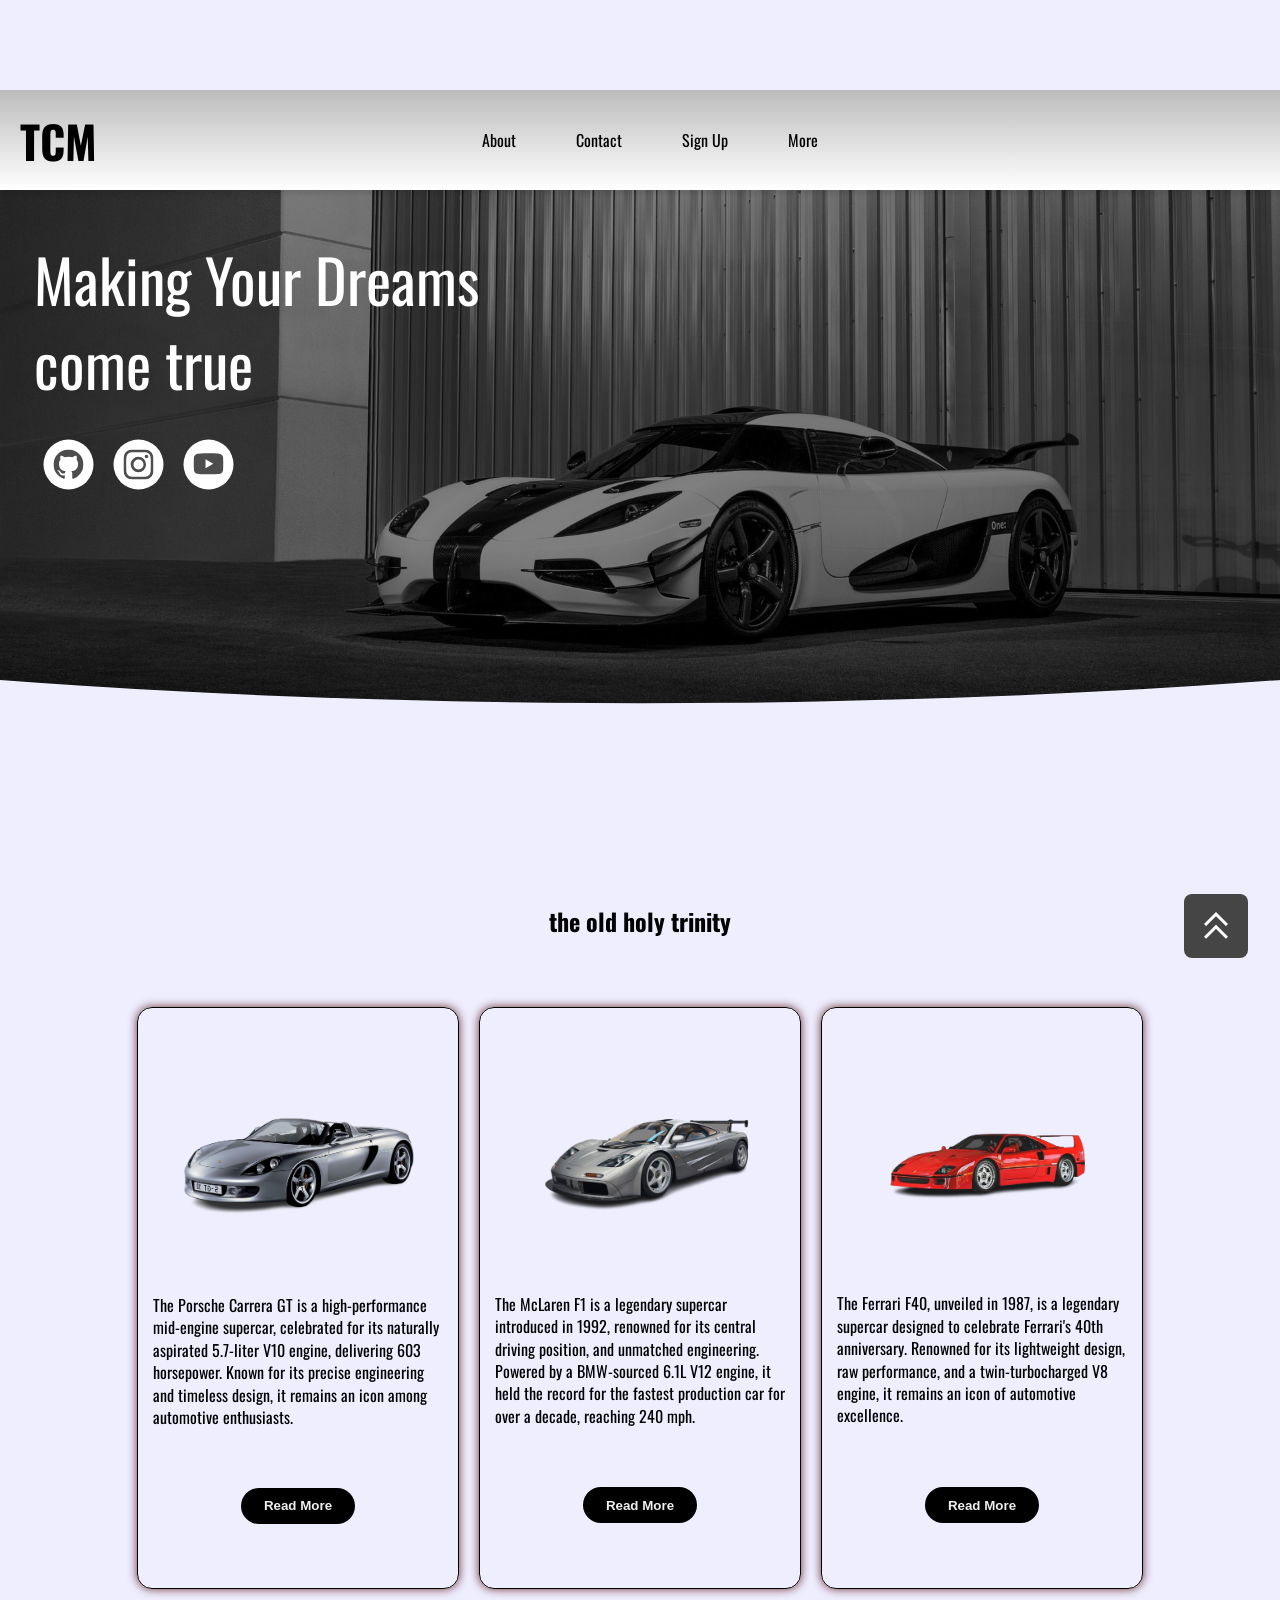
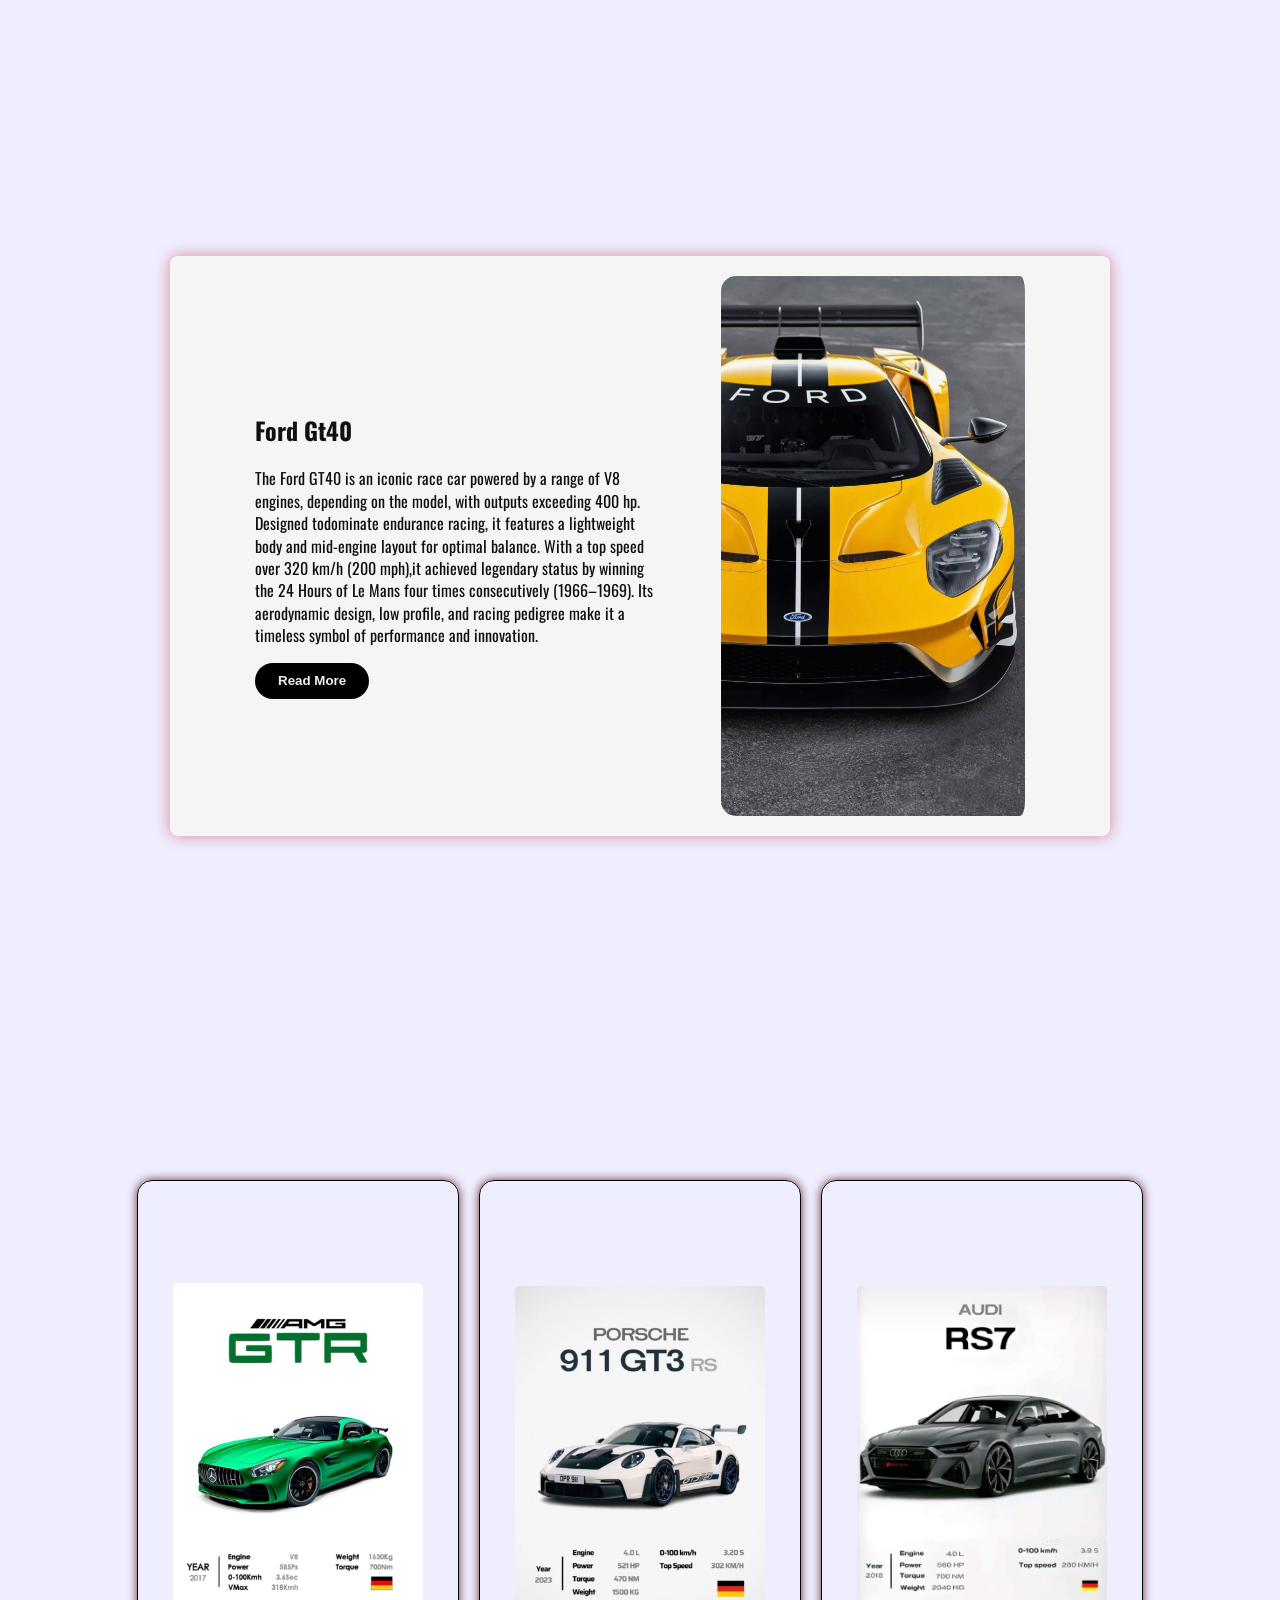
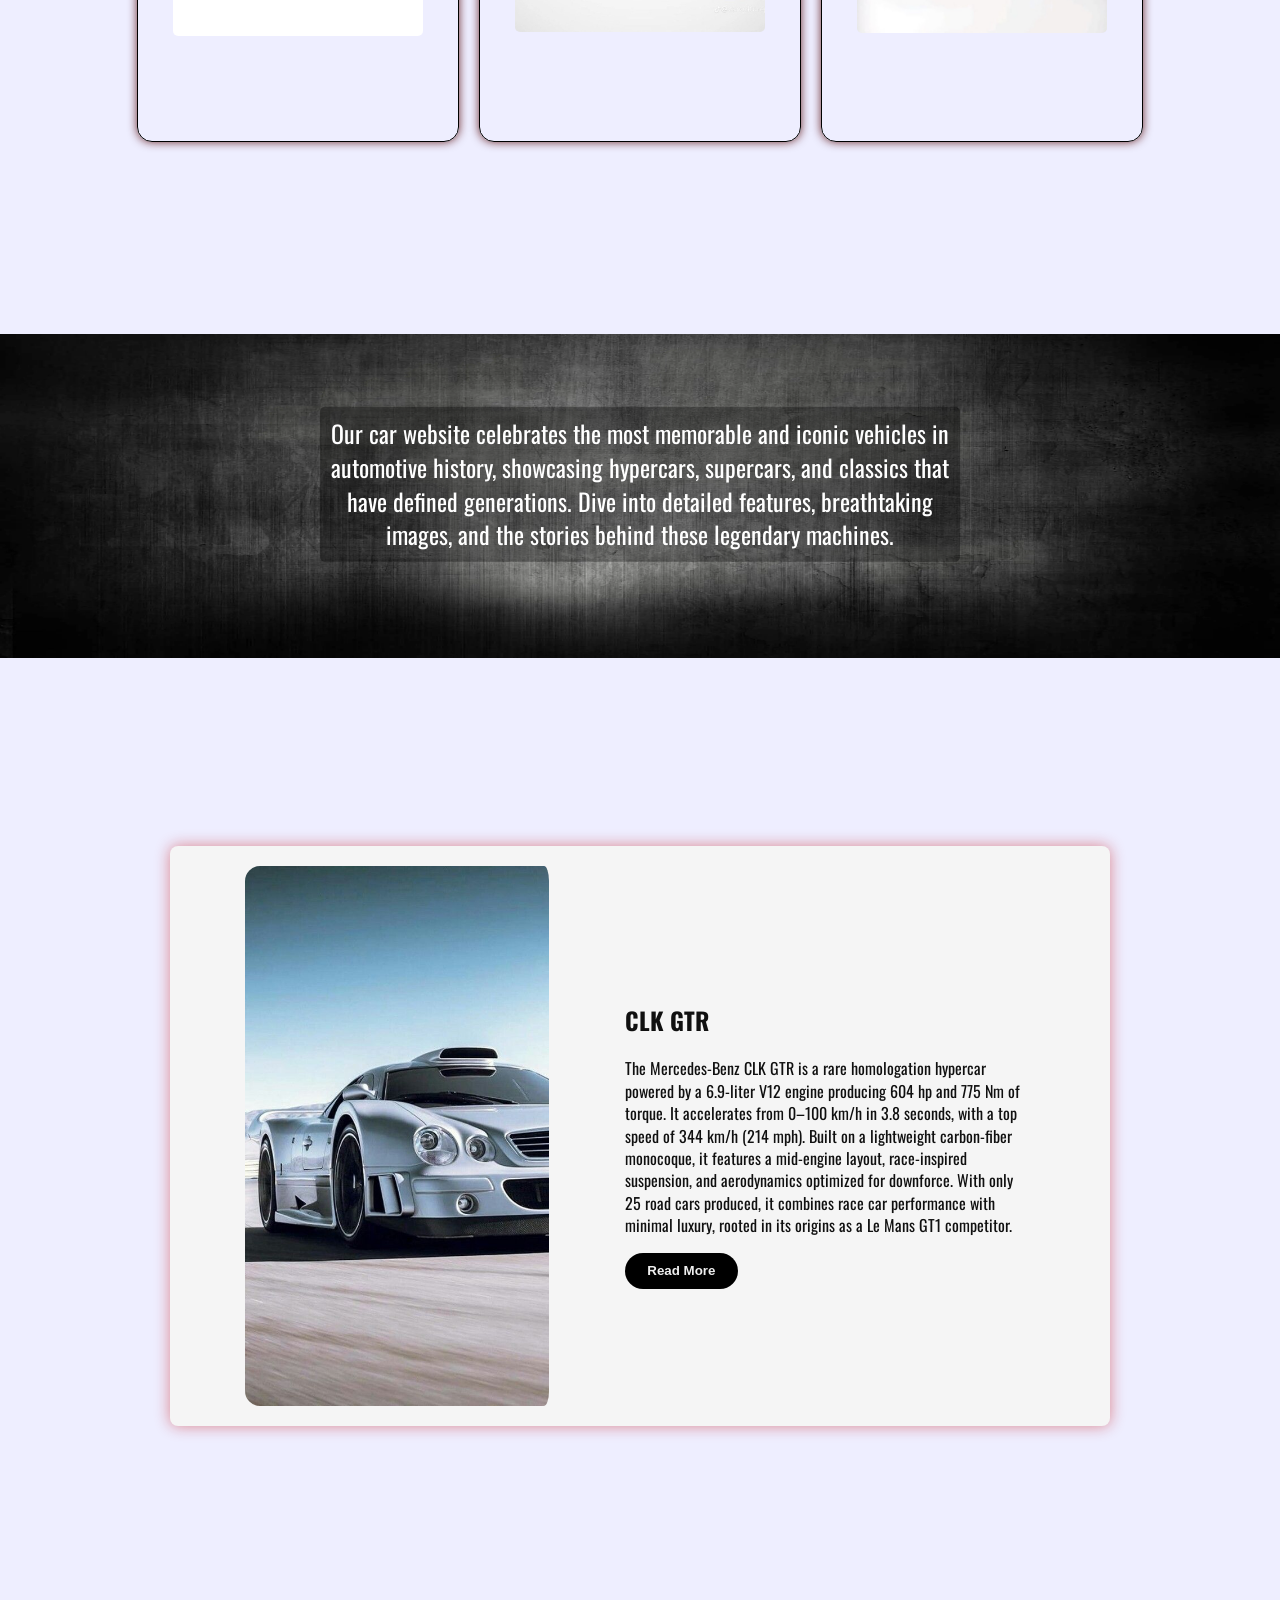
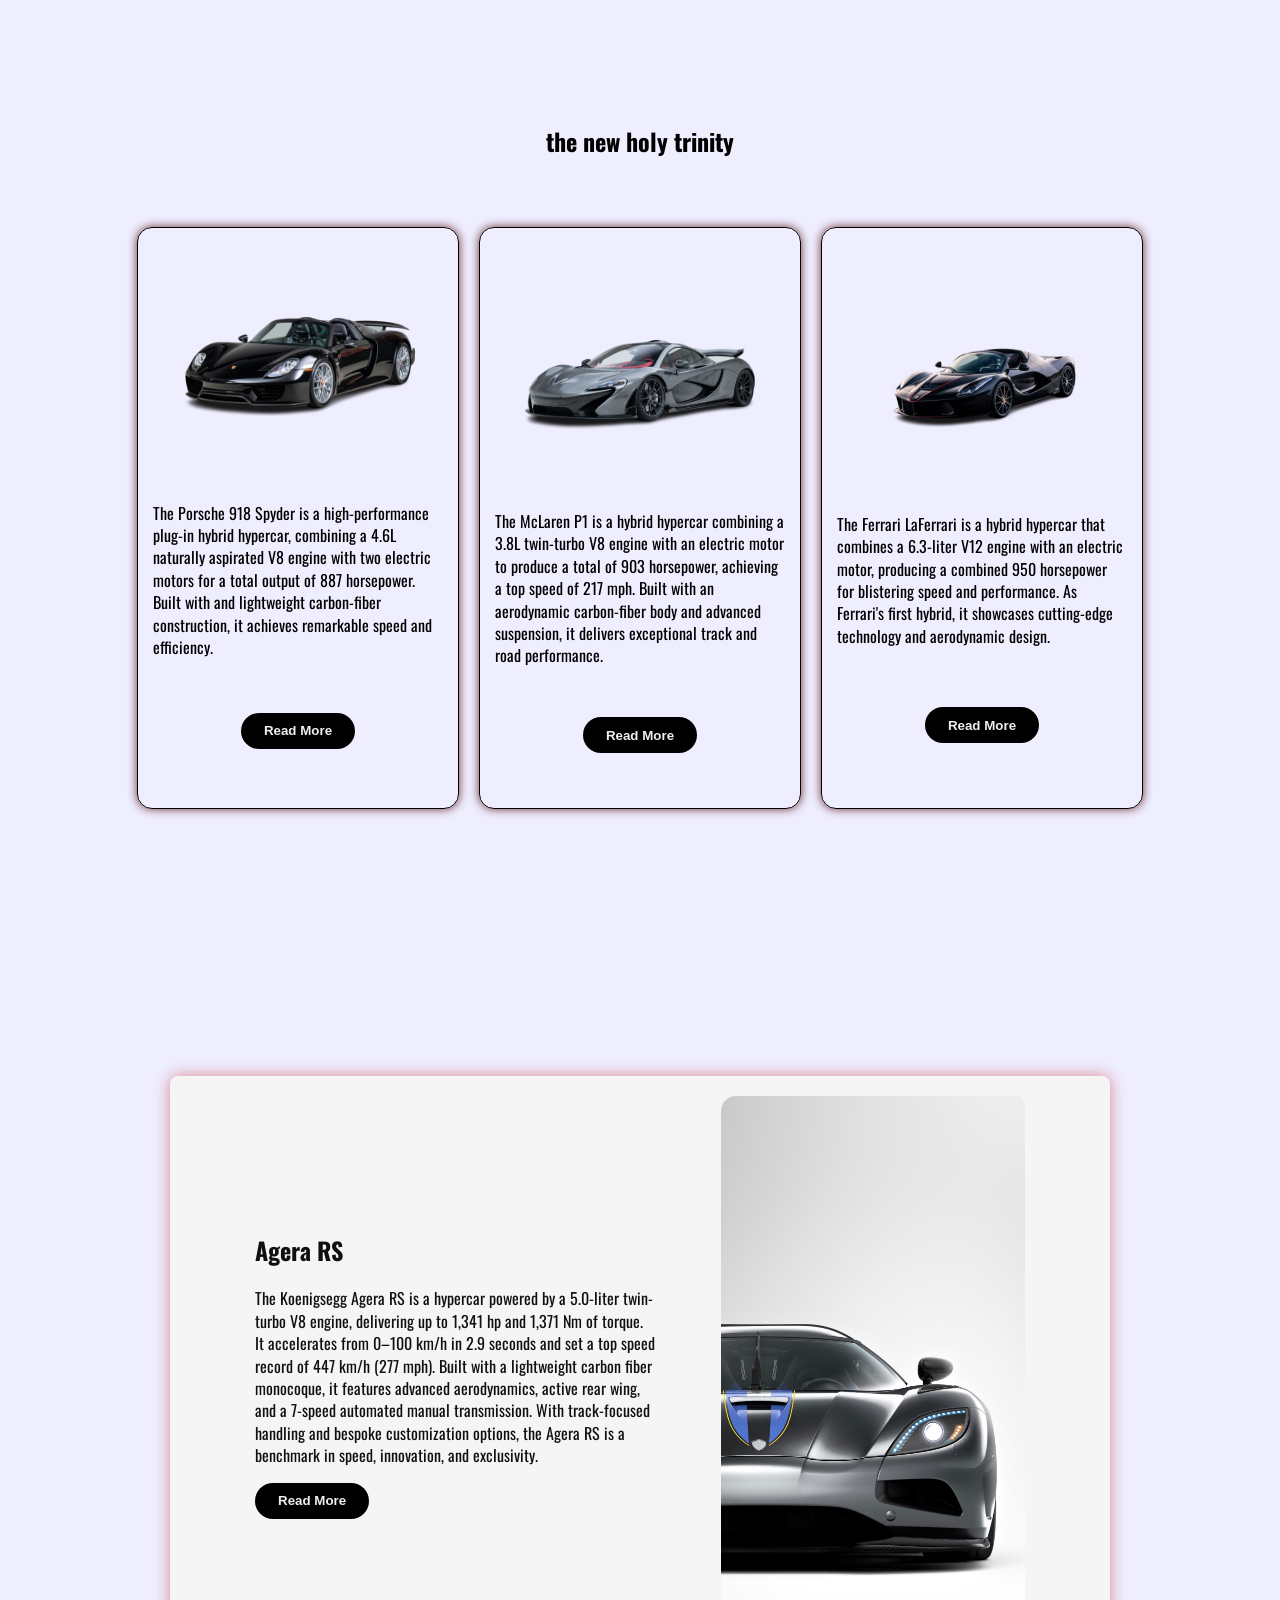
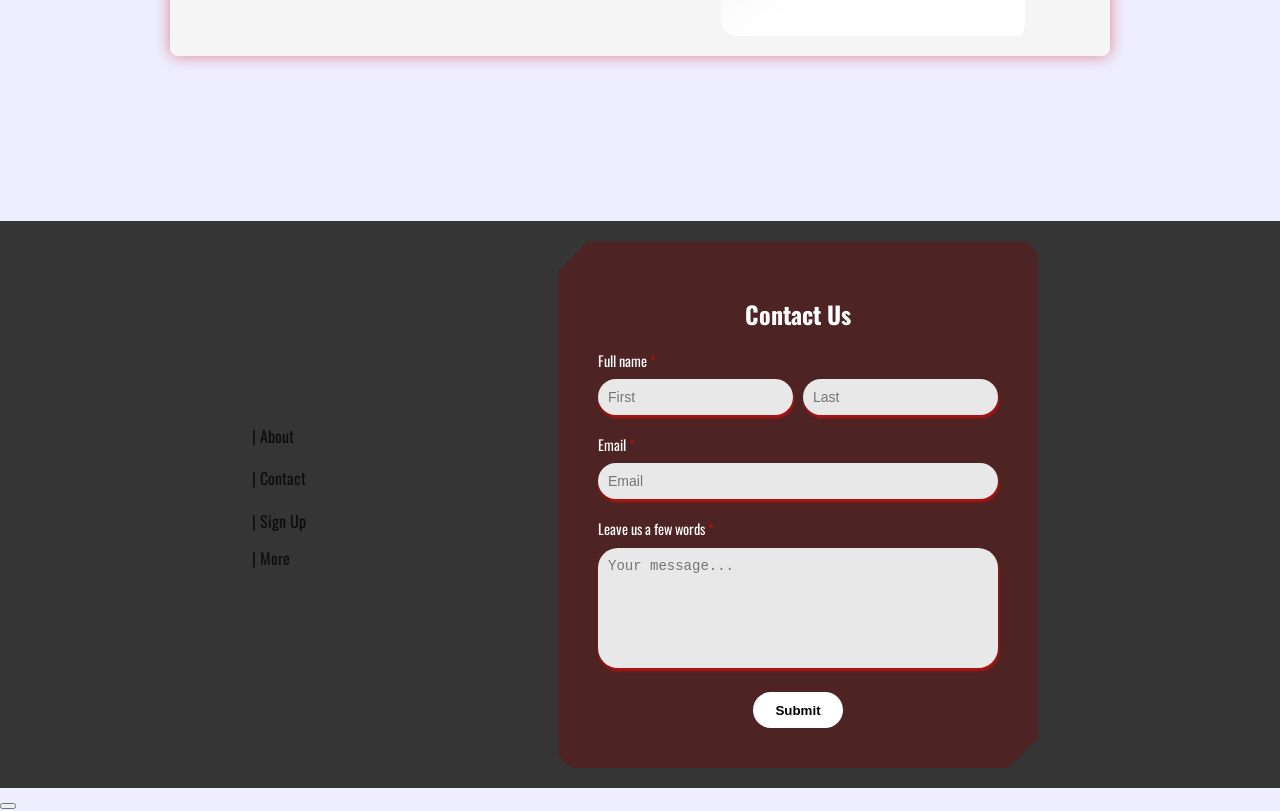
==== commit 473006d1: "finished" ====
--- a/index.html
+++ b/index.html
@@ -1,357 +1,361 @@
-<!DOCTYPE html>
-<html lang="en">
-<head>
-    <meta charset="UTF-8">
-    <meta name="viewport" content="width=device-width, initial-scale=1.0">
-    <link rel="stylesheet" href="temp.css">
-    <link rel="preconnect" href="https://fonts.googleapis.com">
-<link rel="preconnect" href="https://fonts.gstatic.com" crossorigin>
-<link href="https://fonts.googleapis.com/css2?family=Oswald:wght@200..700&display=swap" rel="stylesheet">
-<link rel="preconnect" href="https://fonts.googleapis.com">
-<link rel="preconnect" href="https://fonts.gstatic.com" crossorigin>
-<link href="https://fonts.googleapis.com/css2?family=Montserrat:ital,wght@0,100&display=swap" rel="stylesheet">
-<link rel="stylesheet" href="https://fonts.googleapis.com/css2?family=Material+Symbols+Outlined:opsz,wght,FILL,GRAD@20..48,100..700,0..1,-50..200" />
-    <title>Home</title>
-</head>
-<body>
-    <div class="loading-screen">
-        <div class="loader">
-          <span></span>
-        </div>
-        <p id="load">Loading...</p>
-    </div>
-    <div class="content id="#top">
-        <div id="idk">
-            <header>
-                <span class="tool"><h1 id="five">TCM</h1><span class="tool-text">The Car Museum</span></span> 
-                <nav>
-                    <ul>
-                        <li><a href="about.html" class="button">About</a></li>
-                        <li><a href="contact.html" class="button">Contact</a></li>
-                        <li><a href="Signup.html" class="button">Sign Up</a></li>
-                        <li><a href="more.html" class="button">More</a></li>
-                    </ul>
-                </nav>
-            </header>
-            <section>
-                    <div class="image-container">
-                        <img src="images/koen.jpg" alt="koenigsegg" id="koen">
-                        <div class="overlay-text">
-                            <div>Making Your Dreams <br>come true</div>
-                            <div class="additionel-content">
-                                
-                                <ul class="example-2">
-                                
-                                    <li class="icon-content">
-                                        <a href="https://github.com/Hightoast" aria-label="GitHub" data-social="github">
-                                        <div class="filled"></div>
-                                        <svg
-                                            xmlns="http://www.w3.org/2000/svg"
-                                            width="16"
-                                            height="16"
-                                            fill="currentColor"
-                                            class="bi bi-github"
-                                            viewBox="0 0 16 16"
-                                            xml:space="preserve"
-                                        >
-                                            <path
-                                            d="M8 0C3.58 0 0 3.58 0 8c0 3.54 2.29 6.53 5.47 7.59.4.07.55-.17.55-.38 0-.19-.01-.82-.01-1.49-2.01.37-2.53-.49-2.69-.94-.09-.23-.48-.94-.82-1.13-.28-.15-.68-.52-.01-.53.63-.01 1.08.58 1.23.82.72 1.21 1.87.87 2.33.66.07-.52.28-.87.51-1.07-1.78-.2-3.64-.89-3.64-3.95 0-.87.31-1.59.82-2.15-.08-.2-.36-1.02.08-2.12 0 0 .67-.21 2.2.82.64-.18 1.32-.27 2-.27s1.36.09 2 .27c1.53-1.04 2.2-.82 2.2-.82.44 1.1.16 1.92.08 2.12.51.56.82 1.27.82 2.15 0 3.07-1.87 3.75-3.65 3.95.29.25.54.73.54 1.48 0 1.07-.01 1.93-.01 2.2 0 .21.15.46.55.38A8.01 8.01 0 0 0 16 8c0-4.42-3.58-8-8-8"
-                                            fill="currentColor"
-                                            ></path>
-                                        </svg>
-                                        </a>
-                                        <div class="tooltip">GitHub</div>
-                                    </li>
-                                    <li class="icon-content">
-                                        <a
-                                        href="https://www.instagram.com/abdou_guenidi/"
-                                        aria-label="Instagram"
-                                        data-social="instagram"
-                                        >
-                                        <div class="filled"></div>
-                                        <svg
-                                            xmlns="http://www.w3.org/2000/svg"
-                                            width="16"
-                                            height="16"
-                                            fill="currentColor"
-                                            class="bi bi-instagram"
-                                            viewBox="0 0 16 16"
-                                            xml:space="preserve"
-                                        >
-                                            <path
-                                            d="M8 0C5.829 0 5.556.01 4.703.048 3.85.088 3.269.222 2.76.42a3.9 3.9 0 0 0-1.417.923A3.9 3.9 0 0 0 .42 2.76C.222 3.268.087 3.85.048 4.7.01 5.555 0 5.827 0 8.001c0 2.172.01 2.444.048 3.297.04.852.174 1.433.372 1.942.205.526.478.972.923 1.417.444.445.89.719 1.416.923.51.198 1.09.333 1.942.372C5.555 15.99 5.827 16 8 16s2.444-.01 3.298-.048c.851-.04 1.434-.174 1.943-.372a3.9 3.9 0 0 0 1.416-.923c.445-.445.718-.891.923-1.417.197-.509.332-1.09.372-1.942C15.99 10.445 16 10.173 16 8s-.01-2.445-.048-3.299c-.04-.851-.175-1.433-.372-1.941a3.9 3.9 0 0 0-.923-1.417A3.9 3.9 0 0 0 13.24.42c-.51-.198-1.092-.333-1.943-.372C10.443.01 10.172 0 7.998 0zm-.717 1.442h.718c2.136 0 2.389.007 3.232.046.78.035 1.204.166 1.486.275.373.145.64.319.92.599s.453.546.598.92c.11.281.24.705.275 1.485.039.843.047 1.096.047 3.231s-.008 2.389-.047 3.232c-.035.78-.166 1.203-.275 1.485a2.5 2.5 0 0 1-.599.919c-.28.28-.546.453-.92.598-.28.11-.704.24-1.485.276-.843.038-1.096.047-3.232.047s-2.39-.009-3.233-.047c-.78-.036-1.203-.166-1.485-.276a2.5 2.5 0 0 1-.92-.598 2.5 2.5 0 0 1-.6-.92c-.109-.281-.24-.705-.275-1.485-.038-.843-.046-1.096-.046-3.233s.008-2.388.046-3.231c.036-.78.166-1.204.276-1.486.145-.373.319-.64.599-.92s.546-.453.92-.598c.282-.11.705-.24 1.485-.276.738-.034 1.024-.044 2.515-.045zm4.988 1.328a.96.96 0 1 0 0 1.92.96.96 0 0 0 0-1.92m-4.27 1.122a4.109 4.109 0 1 0 0 8.217 4.109 4.109 0 0 0 0-8.217m0 1.441a2.667 2.667 0 1 1 0 5.334 2.667 2.667 0 0 1 0-5.334"
-                                            fill="currentColor"
-                                            ></path>
-                                        </svg>
-                                        </a>
-                                        <div class="tooltip">Instagram</div>
-                                    </li>
-                                    <li class="icon-content">
-                                        <a href="https://youtube.com/" aria-label="Youtube" data-social="youtube">
-                                        <div class="filled"></div>
-                                        <svg xmlns="http://www.w3.org/2000/svg"
-                                            width="16"
-                                            height="16"
-                                            fill="currentColor"
-                                            class="bi bi-youtube"
-                                            viewBox="0 0 16 16"
-                                            xml:space="preserve"
-                                        >
-                                            <path
-                                            d="M8.051 1.999h.089c.822.003 4.987.033 6.11.335a2.01 2.01 0 0 1 1.415 1.42c.101.38.172.883.22 1.402l.01.104.022.26.008.104c.065.914.073 1.77.074 1.957v.075c-.001.194-.01 1.108-.082 2.06l-.008.105-.009.104c-.05.572-.124 1.14-.235 1.558a2.01 2.01 0 0 1-1.415 1.42c-1.16.312-5.569.334-6.18.335h-.142c-.309 0-1.587-.006-2.927-.052l-.17-.006-.087-.004-.171-.007-.171-.007c-1.11-.049-2.167-.128-2.654-.26a2.01 2.01 0 0 1-1.415-1.419c-.111-.417-.185-.986-.235-1.558L.09 9.82l-.008-.104A31 31 0 0 1 0 7.68v-.123c.002-.215.01-.958.064-1.778l.007-.103.003-.052.008-.104.022-.26.01-.104c.048-.519.119-1.023.22-1.402a2.01 2.01 0 0 1 1.415-1.42c.487-.13 1.544-.21 2.654-.26l.17-.007.172-.006.086-.003.171-.007A100 100 0 0 1 7.858 2zM6.4 5.209v4.818l4.157-2.408z"
-                                            fill="currentColor"
-                                            ></path>
-                                        </svg>
-                                        </a>
-                                        <div class="tooltip">Youtube</div>
-                                    </li>
-                                </ul>
-                            </div>
-                    </div>
-            </section>
-        </div>
-        <section class="content-section1">
-            <h1>the old holy trinity</h1>
-            <div class="content-wrapper2">
-               <div class="card">
-                    <div class="card-img">
-                        <img src="images/f40-removebg-preview.png" alt="f40">
-                    </div>
-                    <div class="card-body">
-                        <p>The Ferrari F40, unveiled in 1987, 
-                            is a legendary supercar designed to 
-                            celebrate Ferrari's 40th anniversary. 
-                            Renowned for its lightweight design,
-                            raw performance, and a twin-turbocharged
-                            V8 engine, it remains an icon of automotive 
-                            excellence.</p>
-                    </div>
-                    <a href="https://en.wikipedia.org/wiki/Ferrari_F40" target=”_blank” class="read">
-                        <button type="button" class="card-button">Read More</button>
-                    </a>
-               </div>
-               <div class="card">
-                    <div class="card-img">
-                        <img src="images/mclaren-f113-removebg-preview.png" alt="mclarenf1">
-                    </div>
-                    <div class="card-body">
-                       <p>The McLaren F1 is a legendary supercar introduced in 1992, 
-                        renowned for its central driving position,
-                        and unmatched engineering. Powered by a BMW-sourced 6.1L V12 engine, 
-                        it held the record for the fastest production car for over a decade, 
-                        reaching 240 mph.</p>
-                    </div>
-                    <a href="https://en.wikipedia.org/wiki/McLaren_F1" target=”_blank” class="read">
-                        <button type="button" class="card-button">Read More</button>
-                    </a>
-                </div>
-                <div class="card">
-                    <div class="card-img">
-                        <img src="images/gt-removebg-preview.png" alt="carreraGT">
-                    </div>
-                    <div class="card-body">
-                       <p>The Porsche Carrera GT is a high-performance mid-engine supercar, 
-                        celebrated for its naturally aspirated 5.7-liter V10 engine, delivering 
-                        603 horsepower. Known for its precise engineering and timeless design, 
-                        it remains an icon among automotive enthusiasts.</p>
-                    </div>
-                    <a href="https://en.wikipedia.org/wiki/Porsche_Carrera_GT" target=”_blank” class="read">
-                        <button type="button" class="card-button">Read More</button>
-                    </a>
-                </div>
-            </div>
-        </section>
-        <section class="content-section">
-            <div class="content-wrapper1">
-                <div class="content-image">
-                  <img src="images/gt42.jpg" alt="GT40" class="content_img">
-                  <div class="text">
-                    <h1> Gt40 </h1>
-                  </div>
-                </div>
-                <div class="content-text">
-                    <h2>Ford Gt40</h2>
-                    <p>The Ford GT40 is an iconic race car powered by a range 
-                        of V8 engines, depending on the model, with outputs 
-                        exceeding 400 hp. Designed todominate endurance racing, 
-                        it features a lightweight body and mid-engine 
-                        layout for optimal balance. With a top speed over 
-                        320 km/h (200 mph),it achieved legendary status by 
-                        winning the 24 Hours of Le Mans four times consecutively 
-                        (1966–1969). Its aerodynamic design, low profile, and 
-                        racing pedigree make it a timeless symbol of performance 
-                        and innovation.</p>
-                        <a href="https://en.wikipedia.org/wiki/Ford_GT" target=”_blank” class="read">
-                            <button type="button" class="card-button1">Read More</button>
-                        </a>
-                </div>
-            </div>
-        </section>
-        <section class="content-section1">
-            <div class="content-wrapper2">
-                <a href="https://www.caranddriver.com/audi/rs7" target=”_blank”>
-                    <div class="card1">
-                        <div class="card-img">
-                            <img src="images/rs7.jpg" alt="rs7" class="spec">
-                        </div>
-                    </div>
-                </a>
-                <a href="https://www.caranddriver.com/porsche/911-gt3-gt3-rs" target=”_blank”>
-                    <div class="card1">
-                        <div class="card-img">
-                            <img src="images/911gt3rs.jpg" alt="911 GT3RS" class="spec">
-                        </div>
-                    </div>
-                </a>
-                <a href="https://www.caranddriver.com/reviews/a37023355/2021-mercedes-amg-gt-black-series-us-drive/" target=”_blank”>
-                    <div class="card1">
-                        <div class="card-img">
-                            <img src="images/amg.jpg" alt="amg gt" class="spec" >
-                        </div>
-                    </div>
-                </a>
-            </div>
-        </section>
-        <section id="break">
-            <img src="images/texture.jpg" alt="texture">
-            <p>Our car website celebrates the most memorable and iconic vehicles in automotive history, 
-                showcasing hypercars, supercars, and classics that have defined generations. Dive into 
-                detailed features, breathtaking images, and the stories behind these legendary machines.</p>
-        </section>
-        <section class="content-section">
-            <div class="content-wrapper1">
-                <div class="content-text">
-                    <h2>CLK GTR</h2>
-                    <p>The Mercedes-Benz CLK GTR is a rare homologation hypercar powered 
-                        by a 6.9-liter V12 engine producing 604 hp and 775 Nm of torque.
-                        It accelerates from 0–100 km/h in 3.8 seconds, with a top speed of 
-                        344 km/h (214 mph). Built on a lightweight carbon-fiber monocoque, 
-                        it features a mid-engine layout, race-inspired suspension, and 
-                        aerodynamics optimized for downforce. With only 25 road cars produced, 
-                        it combines race car performance with minimal luxury, rooted in its 
-                        origins as a Le Mans GT1 competitor.</p>
-                        <a href="https://en.wikipedia.org/wiki/Mercedes-Benz_CLK_GTR" target=”_blank” class="read">
-                            <button type="button" class="card-button1">Read More</button>
-                        </a>
-                    </div>
-                    <div class="content-image">
-                        <img src="images/gtr.jpg" alt="CLK GTR" class="content_img">
-                        <div class="text">
-                          <h1> clk GTR </h1>
-                        </div>
-                    </div>
-            </div>
-        </section>
-        <section class="content-section1">
-            <h1>the new holy trinity</h1>
-            <div class="content-wrapper2">
-               <div class="card">
-                    <div class="card-img">
-                        <img src="images/laferrari-removebg-preview.png" alt="LaFerrari">
-                    </div>
-                    <div class="card-body">
-                        <p>The Ferrari LaFerrari is a hybrid hypercar that combines a 6.3-liter 
-                            V12 engine with an electric motor, producing a combined 950 horsepower 
-                            for blistering speed and performance. As Ferrari's first hybrid, it showcases 
-                            cutting-edge technology and aerodynamic design. <p>
-                    </div>
-                    <a href="https://en.wikipedia.org/wiki/LaFerrari" target=”_blank” class="read">
-                        <button type="button" class="card-button">Read More</button>
-                    </a>
-               </div>
-               <div class="card">
-                    <div class="card-img">
-                        <img src="images/p1-removebg-preview.png" alt="McLaren_P1">
-                    </div>
-                    <div class="card-body">
-                       <p>The McLaren P1 is a hybrid hypercar combining a 3.8L twin-turbo V8 engine with an 
-                        electric motor to produce a total of 903 horsepower, achieving a top speed of 217 mph. 
-                        Built with an aerodynamic carbon-fiber body and advanced suspension, it delivers exceptional 
-                        track and road performance.</p>
-                    </div>
-                    <a href="https://en.wikipedia.org/wiki/McLaren_P1" target=”_blank” class="read">
-                        <button type="button" class="card-button">Read More</button>
-                    </a>
-                </div>
-                <div class="card">
-                    <div class="card-img">
-                        <img src="images/9118-removebg-preview.png" alt="Porsche_918_Spyder">
-                    </div>
-                    <div class="card-body">
-                       <p>The Porsche 918 Spyder is a high-performance plug-in hybrid hypercar, combining a 4.6L naturally 
-                        aspirated V8 engine with two electric motors for a total output of 887 horsepower. Built with and lightweight carbon-fiber construction, it achieves 
-                        remarkable speed and efficiency.
-                    </p>
-                    </div>
-                    <a href="https://en.wikipedia.org/wiki/Porsche_918_Spyder" target=”_blank” class="read">
-                        <button type="button" class="card-button">Read More</button>
-                    </a>
-                </div>
-            </div>
-        </section>
-        <section class="content-section">
-            <div class="content-wrapper1">
-                <div class="content-image">
-                  <img src="images/agerars.jpg" alt="Agera rs" class="content_img">
-                  <div class="text">
-                    <h1> Agera RS </h1>
-                  </div>
-                </div>
-                <div class="content-text">
-                    <h2>Agera RS</h2>
-                    <p>The Koenigsegg Agera RS is a hypercar powered by a 5.0-liter twin-turbo 
-                        V8 engine, delivering up to 1,341 hp and 1,371 Nm of torque. It accelerates 
-                        from 0–100 km/h in 2.9 seconds and set a top speed record of 447 km/h 
-                        (277 mph). Built with a lightweight carbon fiber monocoque, it features 
-                        advanced aerodynamics, active rear wing, and a 7-speed automated manual 
-                        transmission. With track-focused handling and bespoke customization options, 
-                        the Agera RS is a benchmark in speed, innovation, and exclusivity.</p>
-                        <a href="https://fr.wikipedia.org/wiki/Koenigsegg_Agera" target=”_blank” class="read">
-                            <button type="button" class="card-button1">Read More</button>
-                        </a>
-                </div>
-            </div>
-        </section>
-        <footer>
-            <div>
-                <ul id="fc">
-                    <li><a href="about.html" class="button2">| About</a></li>
-                    <li><a href="contact.html" class="button2">| Contact</a></li>
-                    <li><a href="Signup.html" class="button2">| Sign Up</a></li>
-                    <li<a href="more.html" class="button2">| More</a></li>
-                </ul>
-            </div>
-            <div class="contact">
-                <div class="contact-container">
-                    <h1 id="h1">Contact Us</h1>
-                    <form action="#" method="post">
-                        <div class="form-group">
-                                <label for="full-name">Full name <span>*</span></label>
-                            <div class="name-fields">
-                                <input type="text" id="first-name" placeholder="First">
-                                <input type="text" id="last-name" placeholder="Last">
-                            </div>
-                        </div>
-                        <div class="form-group">
-                            <label for="email">Email <span>*</span></label>
-                            <input type="email" id="email" placeholder="Email">
-                        </div>
-                        <div class="form-group">
-                            <label for="message">Leave us a few words <span>*</span></label>
-                            <textarea id="message" placeholder="Your message..."></textarea>
-                        </div>
-                        <button type="submit">Submit</button>
-                    </form>
-                </div>
-            </div>
-        </footer>
-    </div>
-    
-    <button class="button1">
-        <a href="#koen" class="top">
-            <span class="material-symbols-outlined">keyboard_double_arrow_up</span>
-        </a>
-    </button>
-
-</body>
+<!DOCTYPE html>
+<html lang="en">
+<head>
+    <meta charset="UTF-8">
+    <meta name="viewport" content="width=device-width, initial-scale=1.0">
+    <link rel="stylesheet" href="temp.css">
+    <link rel="preconnect" href="https://fonts.googleapis.com">
+    <link rel="preconnect" href="https://fonts.gstatic.com" crossorigin>
+    <link href="https://fonts.googleapis.com/css2?family=Oswald:wght@200..700&display=swap" rel="stylesheet">
+    <link rel="preconnect" href="https://fonts.googleapis.com">
+    <link rel="preconnect" href="https://fonts.gstatic.com" crossorigin>
+    <link href="https://fonts.googleapis.com/css2?family=Montserrat:ital,wght@0,100&display=swap" rel="stylesheet">
+    <link rel="stylesheet" href="https://fonts.googleapis.com/css2?family=Material+Symbols+Outlined:opsz,wght,FILL,GRAD@20..48,100..700,0..1,-50..200" />
+    <script>
+        window.onload = () => window.history.replaceState(null, '', window.location.href.split(/[?#]/)[0]);
+    </script>
+    <title>Home</title>
+</head>
+<body>
+    <div class="loading-screen">
+        <div class="loader">
+          <span></span>
+        </div>
+        <p id="load">Loading...</p>
+    </div>
+    <div class="content" id="#top">
+        <div id="idk">
+            <header>
+                <span class="tool"><h1 id="five">TCM</h1><span class="tool-text">The Car Museum</span></span> 
+                <nav>
+                    <ul>
+                        <li><a href="about.html" class="button">About</a></li>
+                        <li><a href="contact.html" class="button">Contact</a></li>
+                        <li><a href="Signup.html" class="button">Sign Up</a></li>
+                        <li><a href="more.html" class="button">More</a></li>
+                    </ul>
+                </nav>
+            </header>
+            <section>
+                    <div class="image-container">
+                        <img src="images/koen.jpg" alt="koenigsegg" id="koen">
+                        <div class="overlay-text">
+                            <div>Making Your Dreams <br>come true</div>
+                            <div class="additionel-content">
+                                
+                                <ul class="example-2">
+                                
+                                    <li class="icon-content">
+                                        <a href="https://github.com/Hightoast" aria-label="GitHub" data-social="github" target=”_blank”>
+                                        <div class="filled"></div>
+                                        <svg
+                                            xmlns="http://www.w3.org/2000/svg"
+                                            width="16"
+                                            height="16"
+                                            fill="currentColor"
+                                            class="bi bi-github"
+                                            viewBox="0 0 16 16"
+                                            xml:space="preserve"
+                                        >
+                                            <path
+                                            d="M8 0C3.58 0 0 3.58 0 8c0 3.54 2.29 6.53 5.47 7.59.4.07.55-.17.55-.38 0-.19-.01-.82-.01-1.49-2.01.37-2.53-.49-2.69-.94-.09-.23-.48-.94-.82-1.13-.28-.15-.68-.52-.01-.53.63-.01 1.08.58 1.23.82.72 1.21 1.87.87 2.33.66.07-.52.28-.87.51-1.07-1.78-.2-3.64-.89-3.64-3.95 0-.87.31-1.59.82-2.15-.08-.2-.36-1.02.08-2.12 0 0 .67-.21 2.2.82.64-.18 1.32-.27 2-.27s1.36.09 2 .27c1.53-1.04 2.2-.82 2.2-.82.44 1.1.16 1.92.08 2.12.51.56.82 1.27.82 2.15 0 3.07-1.87 3.75-3.65 3.95.29.25.54.73.54 1.48 0 1.07-.01 1.93-.01 2.2 0 .21.15.46.55.38A8.01 8.01 0 0 0 16 8c0-4.42-3.58-8-8-8"
+                                            fill="currentColor"
+                                            ></path>
+                                        </svg>
+                                        </a>
+                                        <div class="tooltip">GitHub</div>
+                                    </li>
+                                    <li class="icon-content">
+                                        <a
+                                        href="https://www.instagram.com/abdou_guenidi/"
+                                        aria-label="Instagram"
+                                        data-social="instagram"
+                                        target=”_blank”
+                                        >
+                                        <div class="filled"></div>
+                                        <svg
+                                            xmlns="http://www.w3.org/2000/svg"
+                                            width="16"
+                                            height="16"
+                                            fill="currentColor"
+                                            class="bi bi-instagram"
+                                            viewBox="0 0 16 16"
+                                            xml:space="preserve"
+                                        >
+                                            <path
+                                            d="M8 0C5.829 0 5.556.01 4.703.048 3.85.088 3.269.222 2.76.42a3.9 3.9 0 0 0-1.417.923A3.9 3.9 0 0 0 .42 2.76C.222 3.268.087 3.85.048 4.7.01 5.555 0 5.827 0 8.001c0 2.172.01 2.444.048 3.297.04.852.174 1.433.372 1.942.205.526.478.972.923 1.417.444.445.89.719 1.416.923.51.198 1.09.333 1.942.372C5.555 15.99 5.827 16 8 16s2.444-.01 3.298-.048c.851-.04 1.434-.174 1.943-.372a3.9 3.9 0 0 0 1.416-.923c.445-.445.718-.891.923-1.417.197-.509.332-1.09.372-1.942C15.99 10.445 16 10.173 16 8s-.01-2.445-.048-3.299c-.04-.851-.175-1.433-.372-1.941a3.9 3.9 0 0 0-.923-1.417A3.9 3.9 0 0 0 13.24.42c-.51-.198-1.092-.333-1.943-.372C10.443.01 10.172 0 7.998 0zm-.717 1.442h.718c2.136 0 2.389.007 3.232.046.78.035 1.204.166 1.486.275.373.145.64.319.92.599s.453.546.598.92c.11.281.24.705.275 1.485.039.843.047 1.096.047 3.231s-.008 2.389-.047 3.232c-.035.78-.166 1.203-.275 1.485a2.5 2.5 0 0 1-.599.919c-.28.28-.546.453-.92.598-.28.11-.704.24-1.485.276-.843.038-1.096.047-3.232.047s-2.39-.009-3.233-.047c-.78-.036-1.203-.166-1.485-.276a2.5 2.5 0 0 1-.92-.598 2.5 2.5 0 0 1-.6-.92c-.109-.281-.24-.705-.275-1.485-.038-.843-.046-1.096-.046-3.233s.008-2.388.046-3.231c.036-.78.166-1.204.276-1.486.145-.373.319-.64.599-.92s.546-.453.92-.598c.282-.11.705-.24 1.485-.276.738-.034 1.024-.044 2.515-.045zm4.988 1.328a.96.96 0 1 0 0 1.92.96.96 0 0 0 0-1.92m-4.27 1.122a4.109 4.109 0 1 0 0 8.217 4.109 4.109 0 0 0 0-8.217m0 1.441a2.667 2.667 0 1 1 0 5.334 2.667 2.667 0 0 1 0-5.334"
+                                            fill="currentColor"
+                                            ></path>
+                                        </svg>
+                                        </a>
+                                        <div class="tooltip">Instagram</div>
+                                    </li>
+                                    <li class="icon-content">
+                                        <a href="https://youtu.be/jPeveGmeYLk?si=jb1TLTXS_R-u7zGm" aria-label="Youtube" data-social="youtube" target=”_blank”>
+                                        <div class="filled"></div>
+                                        <svg xmlns="http://www.w3.org/2000/svg"
+                                            width="16"
+                                            height="16"
+                                            fill="currentColor"
+                                            class="bi bi-youtube"
+                                            viewBox="0 0 16 16"
+                                            xml:space="preserve"
+                                        >
+                                            <path
+                                            d="M8.051 1.999h.089c.822.003 4.987.033 6.11.335a2.01 2.01 0 0 1 1.415 1.42c.101.38.172.883.22 1.402l.01.104.022.26.008.104c.065.914.073 1.77.074 1.957v.075c-.001.194-.01 1.108-.082 2.06l-.008.105-.009.104c-.05.572-.124 1.14-.235 1.558a2.01 2.01 0 0 1-1.415 1.42c-1.16.312-5.569.334-6.18.335h-.142c-.309 0-1.587-.006-2.927-.052l-.17-.006-.087-.004-.171-.007-.171-.007c-1.11-.049-2.167-.128-2.654-.26a2.01 2.01 0 0 1-1.415-1.419c-.111-.417-.185-.986-.235-1.558L.09 9.82l-.008-.104A31 31 0 0 1 0 7.68v-.123c.002-.215.01-.958.064-1.778l.007-.103.003-.052.008-.104.022-.26.01-.104c.048-.519.119-1.023.22-1.402a2.01 2.01 0 0 1 1.415-1.42c.487-.13 1.544-.21 2.654-.26l.17-.007.172-.006.086-.003.171-.007A100 100 0 0 1 7.858 2zM6.4 5.209v4.818l4.157-2.408z"
+                                            fill="currentColor"
+                                            ></path>
+                                        </svg>
+                                        </a>
+                                        <div class="tooltip">Youtube</div>
+                                    </li>
+                                </ul>
+                            </div>
+                    </div>
+            </section>
+        </div>
+        <section class="content-section1">
+            <h1>the old holy trinity</h1>
+            <div class="content-wrapper2">
+               <div class="card">
+                    <div class="card-img">
+                        <img src="images/f40-removebg-preview.png" alt="f40">
+                    </div>
+                    <div class="card-body">
+                        <p>The Ferrari F40, unveiled in 1987, 
+                            is a legendary supercar designed to 
+                            celebrate Ferrari's 40th anniversary. 
+                            Renowned for its lightweight design,
+                            raw performance, and a twin-turbocharged
+                            V8 engine, it remains an icon of automotive 
+                            excellence.</p>
+                    </div>
+                    <a href="https://en.wikipedia.org/wiki/Ferrari_F40" target=”blank” class="read">
+                        <button type="button" class="card-button">Read More</button>
+                    </a>
+               </div>
+               <div class="card">
+                    <div class="card-img">
+                        <img src="images/mclaren-f113-removebg-preview.png" alt="mclarenf1">
+                    </div>
+                    <div class="card-body">
+                       <p>The McLaren F1 is a legendary supercar introduced in 1992, 
+                        renowned for its central driving position,
+                        and unmatched engineering. Powered by a BMW-sourced 6.1L V12 engine, 
+                        it held the record for the fastest production car for over a decade, 
+                        reaching 240 mph.</p>
+                    </div>
+                    <a href="https://en.wikipedia.org/wiki/McLaren_F1" target=”blank” class="read">
+                        <button type="button" class="card-button">Read More</button>
+                    </a>
+                </div>
+                <div class="card">
+                    <div class="card-img">
+                        <img src="images/gt-removebg-preview.png" alt="carreraGT">
+                    </div>
+                    <div class="card-body">
+                       <p>The Porsche Carrera GT is a high-performance mid-engine supercar, 
+                        celebrated for its naturally aspirated 5.7-liter V10 engine, delivering 
+                        603 horsepower. Known for its precise engineering and timeless design, 
+                        it remains an icon among automotive enthusiasts.</p>
+                    </div>
+                    <a href="https://en.wikipedia.org/wiki/Porsche_Carrera_GT" target=”blank” class="read">
+                        <button type="button" class="card-button">Read More</button>
+                    </a>
+                </div>
+            </div>
+        </section>
+        <section class="content-section">
+            <div class="content-wrapper1">
+                <div class="content-image">
+                  <img src="images/gt42.jpg" alt="GT40" class="content_img">
+                  <div class="text">
+                    <h1> Gt40 </h1>
+                  </div>
+                </div>
+                <div class="content-text">
+                    <h2>Ford Gt40</h2>
+                    <p>The Ford GT40 is an iconic race car powered by a range 
+                        of V8 engines, depending on the model, with outputs 
+                        exceeding 400 hp. Designed todominate endurance racing, 
+                        it features a lightweight body and mid-engine 
+                        layout for optimal balance. With a top speed over 
+                        320 km/h (200 mph),it achieved legendary status by 
+                        winning the 24 Hours of Le Mans four times consecutively 
+                        (1966–1969). Its aerodynamic design, low profile, and 
+                        racing pedigree make it a timeless symbol of performance 
+                        and innovation.</p>
+                        <a href="https://en.wikipedia.org/wiki/Ford_GT" target=”_blank” class="read">
+                            <button type="button" class="card-button1">Read More</button>
+                        </a>
+                </div>
+            </div>
+        </section>
+        <section class="content-section1">
+            <div class="content-wrapper2">
+                <a href="https://www.caranddriver.com/audi/rs7" target=”_blank”>
+                    <div class="card1">
+                        <div class="card-img">
+                            <img src="images/rs7.jpg" alt="rs7" class="spec">
+                        </div>
+                    </div>
+                </a>
+                <a href="https://www.caranddriver.com/porsche/911-gt3-gt3-rs" target=”_blank”>
+                    <div class="card1">
+                        <div class="card-img">
+                            <img src="images/911gt3rs.jpg" alt="911 GT3RS" class="spec">
+                        </div>
+                    </div>
+                </a>
+                <a href="https://www.caranddriver.com/reviews/a37023355/2021-mercedes-amg-gt-black-series-us-drive/" target=”_blank”>
+                    <div class="card1">
+                        <div class="card-img">
+                            <img src="images/amg.jpg" alt="amg gt" class="spec" >
+                        </div>
+                    </div>
+                </a>
+            </div>
+        </section>
+        <section id="break">
+            <img src="images/texture.jpg" alt="texture">
+            <p>Our car website celebrates the most memorable and iconic vehicles in automotive history, 
+                showcasing hypercars, supercars, and classics that have defined generations. Dive into 
+                detailed features, breathtaking images, and the stories behind these legendary machines.</p>
+        </section>
+        <section class="content-section">
+            <div class="content-wrapper1">
+                <div class="content-text">
+                    <h2>CLK GTR</h2>
+                    <p>The Mercedes-Benz CLK GTR is a rare homologation hypercar powered 
+                        by a 6.9-liter V12 engine producing 604 hp and 775 Nm of torque.
+                        It accelerates from 0–100 km/h in 3.8 seconds, with a top speed of 
+                        344 km/h (214 mph). Built on a lightweight carbon-fiber monocoque, 
+                        it features a mid-engine layout, race-inspired suspension, and 
+                        aerodynamics optimized for downforce. With only 25 road cars produced, 
+                        it combines race car performance with minimal luxury, rooted in its 
+                        origins as a Le Mans GT1 competitor.</p>
+                        <a href="https://en.wikipedia.org/wiki/Mercedes-Benz_CLK_GTR" target=”_blank” class="read">
+                            <button type="button" class="card-button1">Read More</button>
+                        </a>
+                    </div>
+                    <div class="content-image">
+                        <img src="images/gtr.jpg" alt="CLK GTR" class="content_img">
+                        <div class="text">
+                          <h1> clk GTR </h1>
+                        </div>
+                    </div>
+            </div>
+        </section>
+        <section class="content-section1">
+            <h1>the new holy trinity</h1>
+            <div class="content-wrapper2">
+               <div class="card">
+                    <div class="card-img">
+                        <img src="images/laferrari-removebg-preview.png" alt="LaFerrari">
+                    </div>
+                    <div class="card-body">
+                        <p>The Ferrari LaFerrari is a hybrid hypercar that combines a 6.3-liter 
+                            V12 engine with an electric motor, producing a combined 950 horsepower 
+                            for blistering speed and performance. As Ferrari's first hybrid, it showcases 
+                            cutting-edge technology and aerodynamic design. <p>
+                    </div>
+                    <a href="https://en.wikipedia.org/wiki/LaFerrari" target=”_blank” class="read">
+                        <button type="button" class="card-button">Read More</button>
+                    </a>
+               </div>
+               <div class="card">
+                    <div class="card-img">
+                        <img src="images/p1-removebg-preview.png" alt="McLaren_P1">
+                    </div>
+                    <div class="card-body">
+                       <p>The McLaren P1 is a hybrid hypercar combining a 3.8L twin-turbo V8 engine with an 
+                        electric motor to produce a total of 903 horsepower, achieving a top speed of 217 mph. 
+                        Built with an aerodynamic carbon-fiber body and advanced suspension, it delivers exceptional 
+                        track and road performance.</p>
+                    </div>
+                    <a href="https://en.wikipedia.org/wiki/McLaren_P1" target=”_blank” class="read">
+                        <button type="button" class="card-button">Read More</button>
+                    </a>
+                </div>
+                <div class="card">
+                    <div class="card-img">
+                        <img src="images/9118-removebg-preview.png" alt="Porsche_918_Spyder">
+                    </div>
+                    <div class="card-body">
+                       <p>The Porsche 918 Spyder is a high-performance plug-in hybrid hypercar, combining a 4.6L naturally 
+                        aspirated V8 engine with two electric motors for a total output of 887 horsepower. Built with and lightweight carbon-fiber construction, it achieves 
+                        remarkable speed and efficiency.
+                    </p>
+                    </div>
+                    <a href="https://en.wikipedia.org/wiki/Porsche_918_Spyder" target=”_blank” class="read">
+                        <button type="button" class="card-button">Read More</button>
+                    </a>
+                </div>
+            </div>
+        </section>
+        <section class="content-section">
+            <div class="content-wrapper1">
+                <div class="content-image">
+                  <img src="images/agerars.jpg" alt="Agera rs" class="content_img">
+                  <div class="text">
+                    <h1> Agera RS </h1>
+                  </div>
+                </div>
+                <div class="content-text">
+                    <h2>Agera RS</h2>
+                    <p>The Koenigsegg Agera RS is a hypercar powered by a 5.0-liter twin-turbo 
+                        V8 engine, delivering up to 1,341 hp and 1,371 Nm of torque. It accelerates 
+                        from 0–100 km/h in 2.9 seconds and set a top speed record of 447 km/h 
+                        (277 mph). Built with a lightweight carbon fiber monocoque, it features 
+                        advanced aerodynamics, active rear wing, and a 7-speed automated manual 
+                        transmission. With track-focused handling and bespoke customization options, 
+                        the Agera RS is a benchmark in speed, innovation, and exclusivity.</p>
+                        <a href="https://fr.wikipedia.org/wiki/Koenigsegg_Agera" target=”_blank” class="read">
+                            <button type="button" class="card-button1">Read More</button>
+                        </a>
+                </div>
+            </div>
+        </section>
+        <footer>
+            <div>
+                <ul id="fc">
+                    <li><a href="about.html" class="button2">| About</a></li>
+                    <li><a href="contact.html" class="button2">| Contact</a></li>
+                    <li><a href="Signup.html" class="button2">| Sign Up</a></li>
+                    <li<a href="more.html" class="button2">| More</a></li>
+                </ul>
+            </div>
+            <div class="contact">
+                <div class="contact-container">
+                    <h1 id="h1">Contact Us</h1>
+                    <form action="#" method="post">
+                        <div class="form-group">
+                                <label for="full-name">Full name <span>*</span></label>
+                            <div class="name-fields">
+                                <input type="text" id="first-name" placeholder="First">
+                                <input type="text" id="last-name" placeholder="Last">
+                            </div>
+                        </div>
+                        <div class="form-group">
+                            <label for="email">Email <span>*</span></label>
+                            <input type="email" id="email" placeholder="Email">
+                        </div>
+                        <div class="form-group">
+                            <label for="message">Leave us a few words <span>*</span></label>
+                            <textarea id="message" placeholder="Your message..."></textarea>
+                        </div>
+                        <button type="submit">Submit</button>
+                    </form>
+                </div>
+            </div>
+        </footer>
+    </div>
+    
+    <button class="button1">
+        <a href="#koen" class="top">
+            <span class="material-symbols-outlined">keyboard_double_arrow_up</span>
+        </a>
+    </button>
+
+</body>
 </html>
--- a/temp.css
+++ b/temp.css
@@ -1,796 +1,834 @@
-body{
-    margin: 0px;
-    background-color: rgb(238, 238, 255);
-    font-family: Georgia,merriweather,times new roman;
-    line-height: 1.4;
-    font-family: oswald;
-    overflow:auto;
-    overflow-x: hidden;
-
-}
-html{
-  scroll-snap-type: y mandatory;
-  scroll-behavior: smooth;
-}
-
-
-header{
-  position: fixed; 
-    top: 0;
-    left: 0; 
-    width: 100%; 
-    background-color: #333; 
-    padding: 10px 20px; 
-    padding: 30px 10px 30px 10px;
-    display:flex;
-    justify-content: center;
-    align-items: center;
-    height: 40px;
-    z-index: 100;
-    box-shadow: 0 4px 5px rgba(0, 0, 0, 0.1);
-    background-color: ghostwhite;
-}
-nav{
-    display:flex;
-    justify-content: center;
-    margin: auto;
-}
-nav ul{
-    display: flex;
-    justify-content: space-evenly;
-    padding: 0;
-    margin: 0;
-    color: black;
-}
-nav ul li{
-    text-decoration: none;
-    list-style: none;
-    margin: 0 20px;
-    color: #000;
-}
-.button{
-    text-decoration: none;
-    padding: 5px 10px 5px 10px;
-    border-radius: 15px;
-    color: #000;
-}
-.button:visited{
-    color: black;
-}
-.button:hover{
-    border-radius: 15px;
-    background-color: rgb(40, 40, 40);
-    color:white;
-    transition: 0.5s ease-in-out;
-    box-shadow: 0px 0px 15px rgb(40, 40, 40);
-}
-.button:active{
-    color: #000;
-}
-#koen{
-    padding-top: 90px;
-    width:100%;
-    filter: grayscale(100%) brightness(50%);
-}
-
-.image-container {
-    margin-top: 90px;
-    flex: 1;
-    position: relative; 
-    top: 0;
-    display: flex; 
-    justify-content: center; 
-    align-items: center;  
-    clip-path: ellipse(150% 60% at 50% 30%); 
-  }
-  
-  .image-container img {
-    display: block; 
-    width: 100%; 
-    height: 100%; 
-  }
-  
-  .overlay-text {
-    position: absolute; 
-    top: 40%;
-    left: 20%; 
-    transform: translate(-50%, -50%); 
-    color: white; 
-    padding: 10px 20px; 
-    font-size: 60px; 
-    text-align: left; 
-    z-index: 0;
-  }
-  .additional-content {
-    position: relative;
-    z-index: 0; 
-    margin-top: 20px; 
-    padding: 10px;
-} 
-ul {
-    list-style: none;
-  }
-  
-  .example-2 {
-    display: flex;
-    justify-content: center;
-    align-items: center;
-    left: 30px;
-    margin: 35px 0 0 0;
-    padding: 0;
-    width: 210px;
-  }
-  .example-2 .icon-content {
-    margin: 0 10px;
-    position: relative;
-  }
-  .example-2 .icon-content .tooltip {
-    position: absolute;
-    top: -30px;
-    left: 50%;
-    transform: translateX(-50%);
-    color: #fff;
-    padding: 6px 10px;
-    border-radius: 5px;
-    opacity: 0;
-    visibility: hidden;
-    font-size: 14px;
-    transition: all 0.3s ease;
-  }
-  .example-2 .icon-content:hover .tooltip {
-    opacity: 1;
-    visibility: visible;
-    top: -40px;
-  }
-  .example-2 .icon-content a {
-    position: relative;
-    overflow: hidden;
-    display: flex;
-    justify-content: center;
-    align-items: center;
-    width: 50px;
-    height: 50px;
-    border-radius: 50%;
-    color: #4d4d4d;
-    background-color: #fff;
-    transition: all 0.3s ease-in-out;
-  }
-  .example-2 .icon-content a:hover {
-    box-shadow: 3px 2px 45px 0px rgb(0 0 0 / 12%);
-  }
-  .example-2 .icon-content a svg {
-    position: relative;
-    z-index: 1;
-    width: 30px;
-    height: 30px;
-  }
-  .example-2 .icon-content a:hover {
-    color: white;
-  }
-  .example-2 .icon-content a .filled {
-    position: absolute;
-    top: auto;
-    bottom: 0;
-    left: 0;
-    width: 100%;
-    height: 0;
-    background-color: #000;
-    transition: all 0.3s ease-in-out;
-  }
-  .example-2 .icon-content a:hover .filled {
-    height: 100%;
-  }
-  
-
-  
-  .example-2 .icon-content a[data-social="github"] .filled,
-  .example-2 .icon-content a[data-social="github"] ~ .tooltip {
-    background-color: #24262a;
-  }
-  .example-2 .icon-content a[data-social="instagram"] .filled,
-  .example-2 .icon-content a[data-social="instagram"] ~ .tooltip {
-    background: linear-gradient(
-      45deg,
-      #405de6,
-      #5b51db,
-      #b33ab4,
-      #c135b4,
-      #e1306c,
-      #fd1f1f
-    );
-  }
-  .example-2 .icon-content a[data-social="youtube"] .filled,
-  .example-2 .icon-content a[data-social="youtube"] ~ .tooltip {
-    background-color: #ff0000;
-  }
-
-.loading-screen {
-  position: fixed;
-  top: 0;
-  left: 0;
-  width: 100%;
-  height: 100%;
-  background-color: #474747; 
-  display: flex;
-  flex-direction: column;
-  justify-content: center;
-  align-items: center;
-  z-index: 9999; 
-  font-family: Arial, sans-serif;
-  opacity: 1;
-  visibility: visible;
-  animation: hide-loading 1s ease forwards;
-}
-
-#load{
-  font-family: "oswald";
-  font-size: larger;
-}
-.loader {
-  position: relative;
-  width: 150px;
-  height: 150px;
-  background: transparent;
-  border-radius: 50%;
-  box-shadow: 25px 25px 75px rgba(0, 0, 0, 0.55);
-  border: 1px solid #000000;
-  display: flex;
-  align-items: center;
-  justify-content: center;
-  overflow: hidden;
-}
-
-.loader::before {
-  content: '';
-  position: absolute;
-  inset: 20px;
-  background: transparent;
-  border: 1px dashed #000000;
-  border-radius: 50%;
-  box-shadow: inset -5px -5px 25px rgba(0, 0, 0, 0.25),
-              inset 5px 5px 35px rgba(0, 0, 0, 0.25);
-}
-
-.loader::after {
-  content: '';
-  position: absolute;
-  width: 50px;
-  height: 50px;
-  border-radius: 50%;
-  border: 1px dashed #000000;
-  box-shadow: inset -5px -5px 25px rgba(0, 0, 0, 0.25),
-              inset 5px 5px 35px rgba(0, 0, 0, 0.25);
-}
-
-.loader span {
-  position: absolute;
-  top: 50%;
-  left: 50%;
-  width: 50%;
-  height: 100%;
-  background: transparent;
-  transform-origin: top left;
-  animation: radar81 2s linear infinite;
-  border-top: 1px dashed #000000;
-}
-
-.loader span::before {
-  content: '';
-  position: absolute;
-  top: 0;
-  left: 0;
-  width: 100%;
-  height: 100%;
-  background: seagreen;
-  transform-origin: top left;
-  transform: rotate(-55deg);
-  filter: blur(30px) drop-shadow(20px 20px 20px seagreen);
-}
-
-
-@keyframes radar81 {
-  0% {
-    transform: rotate(0deg);
-  }
-  100% {
-    transform: rotate(360deg);
-  }
-}
-
-
-@keyframes hide-loading {
-  0%, 87.5% {
-    opacity: 1;
-  }
-  100% {
-    opacity: 0;
-    visibility: hidden;
-  }
-}
-
-@keyframes show-content {
-  to {
-    opacity: 1;
-    visibility: visible;
-  }
-}
-
-.content {
-  opacity: 0;
-  visibility: hidden;
-  animation: show-content 1s ease forwards;
-}
-section{
-  scroll-snap-align: start;
-}
-
-.full-section {
-  display: flex;
-  justify-content: center;
-  scroll-padding-top: 50px;
-  scroll-snap-align: start;
-  align-items: center;
-  text-align: left; 
-  flex-direction: column;
-}
-
-.top{
-  position: fixed;
-  bottom: 2rem;
-  right: 2rem;
-  display: inline-flex;
-  align-items: center;
-  justify-content: center;
-  background-color: rgb(69, 69, 69);
-  border-radius: 0.5rem;
-  padding: 0.5rem;
-  text-decoration: none;
-  transition: 0.2s ease-out;
-}
-.top span{
-  color: #FFF;
-  font-size: 3rem;
-  transition: 0.2s ease-out;
-}
-.top:hover{
-  background-color: rgb(31, 31, 31);
-  box-shadow: 0px 0px 5px rgb(31, 31, 31);
-  box-shadow:0px 0px 15px rgb(31, 31, 31);
-}
-.top:hover span{
-  transform: translatey(-4px);
-
-}
-.card, .card1, .card2{
-  width: 300px;
-  height: 55vh;
-  border-radius: 15px;
-  border: 1px solid black;
-  display: flex;
-  flex-direction: column;
-  justify-content: space-evenly;
-  align-items: center;
-  padding: 10px;
-  margin: 0 10px;
-  box-shadow:0px 0px 5px rgba(86, 9, 9, 0.834) ;
-  flex: 1;
-}
-.card1:hover{
-  box-shadow: 
-        -10px 0 15px rgb(0, 0, 0),   
-        0 0 15px rgb(255, 0, 0),      
-        10px 0 15px yellow; 
-  transition: box-shadow 0.5s ease-in-out;
-  transform: translatey(-10px) ;
-  transition: 0.5s ease-in-out;
-}
-.card:hover{
-  box-shadow:0px 0px 5px rgba(199, 14, 14, 0.825) ;
-  box-shadow:0px 0px 10px rgba(199, 14, 14, 0.825);
-  box-shadow:0px 0px 20px rgba(199, 14, 14, 0.825);
-  box-shadow:0px 0px 30px rgba(199, 14, 14, 0.825);
-  transition: box-shadow 0.5s ease-in-out;
-  transform: translatey(-10px) ;
-  transition: 0.5s ease-in-out;
-}
-.card{
-  padding-bottom: 20px;
-  padding-top: 20px;
-}
-.read{
-  text-decoration: none;
-}
-.card-img img{
-  width: 250px ;
-  height: auto;  
-  margin: 5px;
-  border-radius: 5px;
-}
-.card-img{
-  width:250px;
-  height: auto;
-  position:relative;
-  padding-right: 10px;
-}
-.card-body{
-  text-align: left;
-  margin: 0 5px;
-}
-.card-button {
-  margin-top: 10px;
-  padding: 0.8em 1.7em;
-  display: block;
-  margin: auto;
-  border-radius: 25px;
-  border: none;
-  font-weight: bold;
-  background: #000000;
-  color: rgb(239, 239, 239);
-  transition: .4s ease-in-out;
-}
-
-.card-button:hover {
-  background: rgba(199, 14, 14, 0.825);
-  color: white;
-  cursor: pointer;
-}
-.card-button1 {
-  margin-top: 10px;
-  padding: 0.8em 1.7em;
-  display: block;
-  border-radius: 25px;
-  border: none;
-  font-weight: bold;
-  background: #000000;
-  color: rgb(239, 239, 239);
-  transition: .4s ease-in-out;
-}
-
-.card-button1:hover {
-  background: rgba(199, 14, 14, 0.825);
-  color: white;
-  cursor: pointer;
-}
-.content-section {
-  margin-top: 40px;
-  scroll-margin-top: 40px;
-  scroll-snap-align: start;
-  height: 90vh;
-  padding: 50px 60px;
-  display: flex;
-  justify-content: center;
-  align-items: center;
-  margin-top: 5px;
-  flex: 1;
-}
-.content-section1 {
-  margin-top: 40px;
-  scroll-margin-top: 40px;
-  scroll-snap-align: start;
-  margin-top: 40px;
-  height: 90vh;
-  padding: 50px 30px;
-  display: flex;
-  flex-direction: column;
-  justify-content: center;
-  align-items: center;
-  margin-top: 5px;
-  flex: 1;
-}
-
-
-.content-wrapper1 {
-  height: 60vh;
-  background-color: whitesmoke;
-  border-radius: 0.5rem;
-  max-width: 1200px;
-  margin: 0 auto;
-  display: flex;
-  flex-direction: row-reverse;
-  justify-content: space-evenly;
-  align-items: center;
-  padding:20px 20px;
-  box-shadow: 0px 0px 5px rgba(199, 14, 14, 0.825);
-  box-shadow: 0px 0px 10px rgba(199, 14, 14, 0.825);
-  box-shadow: 0px 0px 15px rgba(199, 14, 14, 0.825);
-  width: 100vh;
-  
-}
-.content-section1 h1{
-  text-align: center;
-}
-.content-wrapper2 {
-  height: 60vh;
-  background-color: rgba(245, 245, 245, 0);
-  border-radius: 0.5rem;
-  margin: 0 ;
-  display: flex;
-  flex-direction: row-reverse;
-  justify-content: space-evenly;
-  align-items: center;
-  padding:10px 10px;
-  width: auto;
-}
-.spec{
-  width: 100%;
-  height: 100%;
-  background-color: #f0f0f0;
-  border-radius: 15px;
-}
-.spec {
-  width: 100%;
-  height: 100%;
-  background-color: #f0f0f0;
-  border-radius: 15px;
-}
-.content-image img {
-  width:auto;
-  height: 60vh;
-  border-radius: 15px;
-  padding-right: 10px;
-  border-top-right-radius: 15px;
-  flex: 1;
-}
-
-
-.content-image{
-  overflow: hidden;
-  width:auto;
-  height: 60vh;
-  position:relative;
-}
-
-.text{
-  width:100%;
-  background-color: black;
-  opacity: 0.7;
-  height:100%;
-  position:absolute;
-  top:0%;
-  left:-100%;
-  display: flex;
-  justify-content: center;
-  align-items: center;
-  transition: 0.6s;
-  border-radius: 15px;
-  }
-
-.text h1{
-color: white;
-}
-
-.content-image:hover .text{
-left:-3.5%;
-}
-
-
-.content-text {
-  max-width: 400px;
-  padding: 0 10px;
-  color:#101010;
-}
-
-#break{
-  width: 100%;
-  height: 40vh;
-  display: flex;
-  justify-content: center;
-  align-items: center;
-  position: relative;
-  scroll-snap-align: center;
-}
-#break img{
-  display: block;
-  width: 100%;
-  height: 90%;
-
-}
-#break p {
-  position: absolute; 
-  top: 40%; 
-  left: 50%; 
-  transform: translate(-50%, -50%);
-  color: white;
-  background-color: rgba(0, 0, 0, 0.342); 
-  padding: 10px; 
-  border-radius: 5px; 
-  font-size: 1.5em; 
-  text-align: center;
-
-}
-footer{
-  background-color: rgb(53, 53, 53);
-  position: relative;
-  bottom: 0;
-  scroll-snap-align: end;
-  padding-bottom: 20px;
-  display: flex;
-  align-items: center;
-  justify-content: space-evenly;
-}
-.contact {
-  padding: 40px;
-  width: 400px;
-  max-width: 90%;
-  height: auto;
-  margin-top: 20px;
-  background: rgba(111, 10, 10, 0.425);
-  transition: 1s ease-in-out;
-  clip-path: polygon(30px 0%, 100% 0, 100% calc(100% - 30px), calc(100% - 30px) 100%, 0 100%, 0% 30px);
-  border-top-right-radius: 20px;
-  border-bottom-left-radius: 20px;
-}
-
-#h1{
-  color: white;
-  text-align: center;
-  margin-bottom: 20px;
-  font-size: 24px;
-}
-
-form {
-  display: flex;
-  flex-direction: column;
-}
-
-.form-group {
-  margin-bottom: 20px;
-}
-
-label {
-  font-weight: 400;
-  color: white;
-  font-size: 0.9em;
-  display: block;
-  margin-bottom: 8px;
-}
-
-span {
-  color: rgba(199, 14, 14, 0.825);
-}
-
-.name-fields {
-  display: flex;
-  gap: 10px;
-}
-
-.name-fields input {
-  flex: 1;
-}
-
-input, textarea {
-  width: 380px;
-  padding: 10px;
-  border-radius: 20px;
-  border: none;
-  background: #e8e8e8;
-  font-size: 14px;
-  transition: .4s ease-in-out;
-  box-shadow: 1px 3px 3px rgba(199, 14, 14, 0.825);
-}
-
-textarea {
-  resize: none;
-  height: 100px;
-}
-
-.contact a {
-  margin: 10px;
-  color: white;
-  transition: .4s ease-in-out;
-}
-
-.contact a:hover {
-  color: rgba(199, 14, 14, 0.825);
-}
-
-.contact button {
-  margin-top: 10px;
-  padding: 0.8em 1.7em;
-  display: block;
-  margin: auto;
-  border-radius: 25px;
-  border: none;
-  font-weight: bold;
-  background: #ffffff;
-  color: rgb(0, 0, 0);
-  transition: .4s ease-in-out;
-}
-
-.contact button:hover {
-  background: rgba(199, 14, 14, 0.825);
-  color: white;
-  cursor: pointer;
-}
-
-input:hover, textarea:hover{
-  border: 0;
-  box-shadow:6px 6px 8px 5px rgba(199, 14, 14, 0.825) ;
-}
-input:focus{
-  box-shadow:6px 6px 8px 5px rgba(199, 14, 14, 0.825) ;
-}
-#fc{
-  color: #0d0d0d;
-  padding: 0;
-  display: flex;
-  flex-direction: column;
-  align-items: space-evenly;
-}
-#fc li{
-  margin:10px 0px;
-  text-decoration: none;
-  list-style: none;
-  color: #0d0d0d;
-}
-.button2{
-  text-decoration: none;
-  border-radius: 15px;
-  color: #0d0d0d;
-  padding: 5px 10px;
-}
-.button2:visited{
-  color: #0d0d0d;
-}
-.button2:hover{
-  padding: 5px 10px;
-  border-radius: 15px;
-  background-color: rgba(199, 14, 14, 0.825);
-  color:white;
-  transition: 0.5s ease-in-out;
-  box-shadow: 0px 0px 15px rgba(214, 14, 14, 0.825);
-}
-.button2:active{
-  color: #0d0d0d;
-}
-.tool {
-  position: relative;
-  display: inline-block;
-  cursor: pointer;
-  color: #000000; 
-  position:absolute;
-  left: 20px;
-  font-family: "oswald";
-}
-#five{
-  font-weight: bolder;
-  font-size: 45px;
-}
-/* Tooltip text */
-.tool .tool-text {
-  visibility: hidden;
-  width: 200px;
-  background-color: #333;
-  color: #fff;
-  text-align: center;
-  border-radius: 5px;
-  padding: 8px;
-
-  /* Positioning */
-  position: absolute;
-  top: 50%; /* Center vertically */
-  left: 105%; /* Place it to the right of the text */
-  transform: translateY(-50%);
-  opacity: 0;
-  transition: opacity 0.3s ease;
-  z-index: 1; /* Ensures the tooltip stays above other elements */
-}
-
-/* Tooltip arrow pointing left */
-.tool .tool-text::after {
-  content: "";
-  position: absolute;
-  top: 50%;
-  right: 100%; /* Align to the left of the tooltip */
-  margin-top: -5px;
-  border-width: 5px;
-  border-style: solid;
-  border-color: transparent #333 transparent transparent;
-}
-
-/* Show the tooltip on hover */
-.tool:hover .tool-text {
-  visibility: visible;
-  opacity: 1;
-}
-
+body{
+    margin: 0px;
+    background-color: rgb(238, 238, 255);
+    font-family: Georgia,merriweather,times new roman;
+    line-height: 1.4;
+    font-family: oswald;
+    overflow:auto;
+    overflow-x: hidden;
+
+}
+html{
+  scroll-snap-type: y mandatory;
+  scroll-behavior: smooth;
+}
+
+
+header{
+    position: fixed; 
+    top: 0;
+    left: 0; 
+    width: 100%; 
+    background-color: #333; 
+    padding: 10px 20px; 
+    padding: 30px 10px 30px 10px;
+    display:flex;
+    justify-content: center;
+    align-items: center;
+    height: 40px;
+    z-index: 100;
+    box-shadow: 0 4px 5px rgba(0, 0, 0, 0.1);
+    background: linear-gradient(to bottom, #bcbcbc, #ffffff);
+}
+nav{
+    display:flex;
+    justify-content: center;
+    margin: auto;
+}
+nav ul{
+    display: flex;
+    justify-content: space-evenly;
+    padding: 0;
+    margin: 0;
+    color: black;
+}
+nav ul li{
+    text-decoration: none;
+    list-style: none;
+    margin: 0 20px;
+    color: #000;
+}
+.button{
+    text-decoration: none;
+    padding: 5px 10px 5px 10px;
+    border-radius: 15px;
+    color: #000;
+}
+.button:visited{
+    color: black;
+}
+.button:hover{
+    border-radius: 15px;
+    background-color: rgb(40, 40, 40);
+    color:white;
+    transition: 0.5s ease-in-out;
+    box-shadow: 0px 0px 15px rgb(40, 40, 40);
+}
+.button:active{
+    color: #000;
+}
+#koen{
+    padding-top: 90px;
+    width:100%;
+    filter: grayscale(100%) brightness(50%);
+}
+
+.image-container {
+    margin-top: 90px;
+    flex: 1;
+    position: relative; 
+    top: 0;
+    display: flex; 
+    justify-content: center; 
+    align-items: center;  
+    clip-path: ellipse(150% 60% at 50% 30%); 
+  }
+  
+  .image-container img {
+    display: block; 
+    width: 100%; 
+    height: 100%; 
+  }
+  
+  .overlay-text {
+    position: absolute; 
+    top: 40%;
+    left: 20%; 
+    transform: translate(-50%, -50%); 
+    color: white; 
+    padding: 10px 20px; 
+    font-size: 60px; 
+    text-align: left; 
+    z-index: 0;
+  }
+  .additional-content {
+    position: relative;
+    z-index: 0; 
+    margin-top: 20px; 
+    padding: 10px;
+} 
+ul {
+    list-style: none;
+  }
+  
+  .example-2 {
+    display: flex;
+    justify-content: center;
+    align-items: center;
+    left: 30px;
+    margin: 35px 0 0 0;
+    padding: 0;
+    width: 210px;
+  }
+  .example-2 .icon-content {
+    margin: 0 10px;
+    position: relative;
+  }
+  .example-2 .icon-content .tooltip {
+    position: absolute;
+    top: -30px;
+    left: 50%;
+    transform: translateX(-50%);
+    color: #fff;
+    padding: 6px 10px;
+    border-radius: 5px;
+    opacity: 0;
+    visibility: hidden;
+    font-size: 14px;
+    transition: all 0.3s ease;
+  }
+  .example-2 .icon-content:hover .tooltip {
+    opacity: 1;
+    visibility: visible;
+    top: -40px;
+  }
+  .example-2 .icon-content a {
+    position: relative;
+    overflow: hidden;
+    display: flex;
+    justify-content: center;
+    align-items: center;
+    width: 50px;
+    height: 50px;
+    border-radius: 50%;
+    color: #4d4d4d;
+    background-color: #fff;
+    transition: all 0.3s ease-in-out;
+  }
+  .example-2 .icon-content a:hover {
+    box-shadow: 3px 2px 45px 0px rgb(0 0 0 / 12%);
+  }
+  .example-2 .icon-content a svg {
+    position: relative;
+    z-index: 1;
+    width: 30px;
+    height: 30px;
+  }
+  .example-2 .icon-content a:hover {
+    color: white;
+  }
+  .example-2 .icon-content a .filled {
+    position: absolute;
+    top: auto;
+    bottom: 0;
+    left: 0;
+    width: 100%;
+    height: 0;
+    background-color: #000;
+    transition: all 0.3s ease-in-out;
+  }
+  .example-2 .icon-content a:hover .filled {
+    height: 100%;
+  }
+  
+
+  
+  .example-2 .icon-content a[data-social="github"] .filled,
+  .example-2 .icon-content a[data-social="github"] ~ .tooltip {
+    background-color: #24262a;
+  }
+  .example-2 .icon-content a[data-social="instagram"] .filled,
+  .example-2 .icon-content a[data-social="instagram"] ~ .tooltip {
+    background: linear-gradient(
+      45deg,
+      #405de6,
+      #5b51db,
+      #b33ab4,
+      #c135b4,
+      #e1306c,
+      #fd1f1f
+    );
+  }
+  .example-2 .icon-content a[data-social="youtube"] .filled,
+  .example-2 .icon-content a[data-social="youtube"] ~ .tooltip {
+    background-color: #ff0000;
+  }
+
+.loading-screen {
+  position: fixed;
+  top: 0;
+  left: 0;
+  width: 100%;
+  height: 100%;
+  background-color: #474747; 
+  display: flex;
+  flex-direction: column;
+  justify-content: center;
+  align-items: center;
+  z-index: 9999; 
+  font-family: Arial, sans-serif;
+  opacity: 1;
+  visibility: visible;
+  animation: hide-loading 1s ease forwards;
+}
+
+#load{
+  font-family: "oswald";
+  font-size: larger;
+}
+.loader {
+  position: relative;
+  width: 150px;
+  height: 150px;
+  background: transparent;
+  border-radius: 50%;
+  box-shadow: 25px 25px 75px rgba(0, 0, 0, 0.55);
+  border: 1px solid #000000;
+  display: flex;
+  align-items: center;
+  justify-content: center;
+  overflow: hidden;
+}
+
+.loader::before {
+  content: '';
+  position: absolute;
+  inset: 20px;
+  background: transparent;
+  border: 1px dashed #000000;
+  border-radius: 50%;
+  box-shadow: inset -5px -5px 25px rgba(0, 0, 0, 0.25),
+              inset 5px 5px 35px rgba(0, 0, 0, 0.25);
+}
+
+.loader::after {
+  content: '';
+  position: absolute;
+  width: 50px;
+  height: 50px;
+  border-radius: 50%;
+  border: 1px dashed #000000;
+  box-shadow: inset -5px -5px 25px rgba(0, 0, 0, 0.25),
+              inset 5px 5px 35px rgba(0, 0, 0, 0.25);
+}
+
+.loader span {
+  position: absolute;
+  top: 50%;
+  left: 50%;
+  width: 50%;
+  height: 100%;
+  background: transparent;
+  transform-origin: top left;
+  animation: radar81 2s linear infinite;
+  border-top: 1px dashed #000000;
+}
+
+.loader span::before {
+  content: '';
+  position: absolute;
+  top: 0;
+  left: 0;
+  width: 100%;
+  height: 100%;
+  background: seagreen;
+  transform-origin: top left;
+  transform: rotate(-55deg);
+  filter: blur(30px) drop-shadow(20px 20px 20px seagreen);
+}
+
+
+@keyframes radar81 {
+  0% {
+    transform: rotate(0deg);
+  }
+  100% {
+    transform: rotate(360deg);
+  }
+}
+
+
+@keyframes hide-loading {
+  0%, 87.5% {
+    opacity: 1;
+  }
+  100% {
+    opacity: 0;
+    visibility: hidden;
+  }
+}
+
+@keyframes show-content {
+  to {
+    opacity: 1;
+    visibility: visible;
+  }
+}
+
+.content {
+  opacity: 0;
+  visibility: hidden;
+  animation: show-content 1s ease forwards;
+}
+section{
+  scroll-snap-align: start;
+}
+
+.full-section {
+  display: flex;
+  justify-content: center;
+  scroll-padding-top: 50px;
+  scroll-snap-align: start;
+  align-items: center;
+  text-align: left; 
+  flex-direction: column;
+}
+
+.top{
+  position: fixed;
+  bottom: 2rem;
+  right: 2rem;
+  display: inline-flex;
+  align-items: center;
+  justify-content: center;
+  background-color: rgb(69, 69, 69);
+  border-radius: 0.5rem;
+  padding: 0.5rem;
+  text-decoration: none;
+  transition: 0.2s ease-out;
+}
+.top span{
+  color: #FFF;
+  font-size: 3rem;
+  transition: 0.2s ease-out;
+}
+.top:hover{
+  background-color: rgb(31, 31, 31);
+  box-shadow: 0px 0px 5px rgb(31, 31, 31);
+  box-shadow:0px 0px 15px rgb(31, 31, 31);
+}
+.top:hover span{
+  transform: translatey(-4px);
+
+}
+.card, .card1{
+  width: 300px;
+  height: 60vh;
+  border-radius: 15px;
+  border: 1px solid black;
+  display: flex;
+  flex-direction: column;
+  justify-content: space-evenly;
+  align-items: center;
+  padding: 10px;
+  margin: 0 10px;
+  box-shadow:0px 0px 5px rgba(86, 9, 9, 0.851) ;
+  box-shadow:0px 0px 10px rgba(86, 9, 9, 0.851) ;
+  flex: 1;
+}
+.card1:hover{
+  box-shadow: 
+        -10px 0 15px rgb(0, 0, 0),   
+        0 0 15px rgb(255, 0, 0),      
+        10px 0 15px yellow; 
+  transition: box-shadow 0.5s ease-in-out;
+  transform: translatey(-10px) ;
+  transition: 0.5s ease-in-out;
+}
+.card:hover{
+  box-shadow:0px 0px 5px rgba(199, 14, 14, 0.825) ;
+  box-shadow:0px 0px 10px rgba(199, 14, 14, 0.825);
+  box-shadow:0px 0px 20px rgba(199, 14, 14, 0.825);
+  box-shadow:0px 0px 30px rgba(199, 14, 14, 0.825);
+  transition: box-shadow 0.5s ease-in-out;
+  transform: translatey(-10px) ;
+  transition: 0.5s ease-in-out;
+}
+.card{
+  padding-bottom: 20px;
+  padding-top: 20px;
+}
+.read{
+  text-decoration: none;
+  margin: 10px 0px;
+}
+.card-img img{
+  width: 250px ;
+  height: auto;  
+  margin: 5px;
+  border-radius: 5px;
+}
+.card-img{
+  width:250px;
+  height: auto;
+  position:relative;
+  padding-right: 10px;
+}
+.card-body{
+  text-align: left;
+  margin: 0 5px;
+}
+.card-button {
+  margin-top: 10px;
+  padding: 0.8em 1.7em;
+  display: block;
+  margin: auto;
+  border-radius: 25px;
+  border: none;
+  font-weight: bold;
+  background: #000000;
+  color: rgb(239, 239, 239);
+  transition: .4s ease-in-out;
+}
+
+.card-button:hover {
+  background: rgba(199, 14, 14, 0.825);
+  color: white;
+  cursor: pointer;
+}
+.card-button1 {
+  margin-top: 10px;
+  padding: 0.8em 1.7em;
+  display: block;
+  border-radius: 25px;
+  border: none;
+  font-weight: bold;
+  background: #000000;
+  color: rgb(239, 239, 239);
+  transition: .4s ease-in-out;
+}
+
+.card-button1:hover {
+  background: rgba(199, 14, 14, 0.825);
+  color: white;
+  cursor: pointer;
+}
+.content-section {
+  margin-top: 40px;
+  scroll-margin-top: 40px;
+  scroll-snap-align: start;
+  height: 90vh;
+  padding: 50px 60px;
+  display: flex;
+  justify-content: center;
+  align-items: center;
+  margin-top: 5px;
+  flex: 1;
+}
+.content-section1 {
+  margin-top: 40px;
+  scroll-margin-top: 40px;
+  scroll-snap-align: start;
+  margin-top: 40px;
+  height: 90vh;
+  padding: 50px 30px;
+  display: flex;
+  flex-direction: column;
+  justify-content: space-evenly;
+  align-items: center;
+  margin-top: 5px;
+  flex: 1;
+}
+
+
+.content-wrapper1 {
+  height: 60vh;
+  background-color: whitesmoke;
+  border-radius: 0.5rem;
+  max-width: 1200px;
+  display: flex;
+  flex-direction: row-reverse;
+  justify-content: space-evenly;
+  align-items: center;
+  padding:20px 20px;
+  box-shadow: 0px 0px 5px rgba(199, 14, 14, 0.466);
+  box-shadow: 0px 0px 10px rgba(199, 14, 14, 0.466);
+  box-shadow: 0px 0px 15px rgba(199, 14, 14, 0.466);
+  width: 100vh;
+  animation: shadowMove 6s infinite linear;
+}
+
+
+@keyframes shadowMove {
+
+  0% {
+
+    box-shadow: 10px 10px 10px 5px rgba(199, 14, 14, 0.653);
+
+  }
+
+  25% {
+
+    box-shadow: 10px -10px 10px 5px  rgba(199, 14, 14, 0.653);
+
+  }
+
+  50% {
+
+    box-shadow: -10px -10px 10px 5px  rgba(199, 14, 14, 0.653);
+
+  }
+
+  75% {
+
+    box-shadow: -10px 10px 10px 5px  rgba(199, 14, 14, 0.653);
+
+  }
+
+  100% {
+
+    box-shadow: 10px 10px 10px 5px  rgba(199, 14, 14, 0.653);
+
+  }
+
+}
+
+
+
+
+
+
+
+
+.content-section1 h1{
+  text-align: center;
+}
+.content-wrapper2 {
+  height: 60vh;
+  background-color: rgba(245, 245, 245, 0);
+  border-radius: 0.5rem;
+  margin: 0 ;
+  display: flex;
+  flex-direction: row-reverse;
+  justify-content: space-evenly;
+  align-items: center;
+  padding:10px 10px;
+  width: auto;
+}
+.spec{
+  width: 100%;
+  height: 100%;
+  background-color: #f0f0f0;
+  border-radius: 15px;
+}
+.spec {
+  width: 100%;
+  height: 100%;
+  background-color: #f0f0f0;
+  border-radius: 15px;
+}
+.content-image img {
+  width:auto;
+  height: 60vh;
+  border-radius: 15px;
+  padding-right: 10px;
+  border-top-right-radius: 15px;
+  flex: 1;
+}
+
+
+.content-image{
+  overflow: hidden;
+  width:auto;
+  height: 60vh;
+  position:relative;
+}
+
+.text{
+  width:100%;
+  background-color: black;
+  opacity: 0.7;
+  height:100%;
+  position:absolute;
+  top:0%;
+  left:-100%;
+  display: flex;
+  justify-content: center;
+  align-items: center;
+  transition: 0.6s;
+  border-radius: 15px;
+  }
+
+.text h1{
+color: white;
+}
+
+.content-image:hover .text{
+left:-3.5%;
+}
+
+
+.content-text {
+  max-width: 400px;
+  padding: 0 10px;
+  color:#101010;
+}
+
+#break{
+  width: 100%;
+  height: 40vh;
+  display: flex;
+  justify-content: center;
+  align-items: center;
+  position: relative;
+  scroll-snap-align: center;
+}
+#break img{
+  display: block;
+  width: 100%;
+  height: 90%;
+
+}
+#break p {
+  position: absolute; 
+  top: 40%; 
+  left: 50%; 
+  transform: translate(-50%, -50%);
+  color: white;
+  background-color: rgba(0, 0, 0, 0.342); 
+  padding: 10px; 
+  border-radius: 5px; 
+  font-size: 1.5em; 
+  text-align: center;
+
+}
+footer{
+  background-color: rgb(53, 53, 53);
+  position: relative;
+  bottom: 0;
+  scroll-snap-align: end;
+  padding-bottom: 20px;
+  display: flex;
+  align-items: center;
+  justify-content: space-evenly;
+}
+.contact {
+  padding: 40px;
+  width: 400px;
+  max-width: 90%;
+  height: auto;
+  margin-top: 20px;
+  background: rgba(111, 10, 10, 0.425);
+  transition: 1s ease-in-out;
+  clip-path: polygon(30px 0%, 100% 0, 100% calc(100% - 30px), calc(100% - 30px) 100%, 0 100%, 0% 30px);
+  border-top-right-radius: 20px;
+  border-bottom-left-radius: 20px;
+}
+
+#h1{
+  color: white;
+  text-align: center;
+  margin-bottom: 20px;
+  font-size: 24px;
+}
+
+form {
+  display: flex;
+  flex-direction: column;
+}
+
+.form-group {
+  margin-bottom: 20px;
+}
+
+label {
+  font-weight: 400;
+  color: white;
+  font-size: 0.9em;
+  display: block;
+  margin-bottom: 8px;
+}
+
+span {
+  color: rgba(199, 14, 14, 0.825);
+}
+
+.name-fields {
+  display: flex;
+  gap: 10px;
+}
+
+.name-fields input {
+  flex: 1;
+}
+
+input, textarea {
+  width: 380px;
+  padding: 10px;
+  border-radius: 20px;
+  border: none;
+  background: #e8e8e8;
+  font-size: 14px;
+  transition: .4s ease-in-out;
+  box-shadow: 1px 3px 3px rgba(199, 14, 14, 0.825);
+}
+
+textarea {
+  resize: none;
+  height: 100px;
+}
+
+.contact a {
+  margin: 10px;
+  color: white;
+  transition: .4s ease-in-out;
+}
+
+.contact a:hover {
+  color: rgba(199, 14, 14, 0.825);
+}
+
+.contact button {
+  margin-top: 10px;
+  padding: 0.8em 1.7em;
+  display: block;
+  margin: auto;
+  border-radius: 25px;
+  border: none;
+  font-weight: bold;
+  background: #ffffff;
+  color: rgb(0, 0, 0);
+  transition: .4s ease-in-out;
+}
+
+.contact button:hover {
+  background: rgba(199, 14, 14, 0.825);
+  color: white;
+  cursor: pointer;
+}
+
+input:hover, textarea:hover{
+  border: 0;
+  box-shadow:6px 6px 8px 5px rgba(199, 14, 14, 0.825) ;
+}
+input:focus{
+  box-shadow:6px 6px 8px 5px rgba(199, 14, 14, 0.825) ;
+}
+#fc{
+  color: #0d0d0d;
+  padding: 0;
+  display: flex;
+  flex-direction: column;
+  align-items: space-evenly;
+}
+#fc li{
+  margin:10px 0px;
+  text-decoration: none;
+  list-style: none;
+  color: #0d0d0d;
+}
+.button2{
+  text-decoration: none;
+  border-radius: 15px;
+  color: #0d0d0d;
+  padding: 5px 10px;
+}
+.button2:visited{
+  color: #0d0d0d;
+}
+.button2:hover{
+  padding: 5px 10px;
+  border-radius: 15px;
+  background-color: rgba(199, 14, 14, 0.825);
+  color:white;
+  transition: 0.5s ease-in-out;
+  box-shadow: 0px 0px 15px rgba(214, 14, 14, 0.825);
+}
+.button2:active{
+  color: #0d0d0d;
+}
+.tool {
+  position: relative;
+  display: inline-block;
+  cursor: pointer;
+  color: #000000; 
+  position:absolute;
+  left: 20px;
+  font-family: "oswald";
+}
+#five{
+  font-weight: bolder;
+  font-size: 45px;
+}
+
+.tool .tool-text {
+  visibility: hidden;
+  width: 200px;
+  background-color: #333;
+  color: #fff;
+  text-align: center;
+  border-radius: 5px;
+  padding: 8px;
+  position: absolute;
+  top: 50%;
+  left: 105%; 
+  transform: translateY(-50%);
+  opacity: 0;
+  transition: opacity 0.3s ease;
+  z-index: 1; 
+}
+.tool .tool-text::after {
+  content: "";
+  position: absolute;
+  top: 50%;
+  right: 100%; 
+  margin-top: -5px;
+  border-width: 5px;
+  border-style: solid;
+  border-color: transparent #333 transparent transparent;
+}
+
+.tool:hover .tool-text {
+  visibility: visible;
+  opacity: 1;
+}
